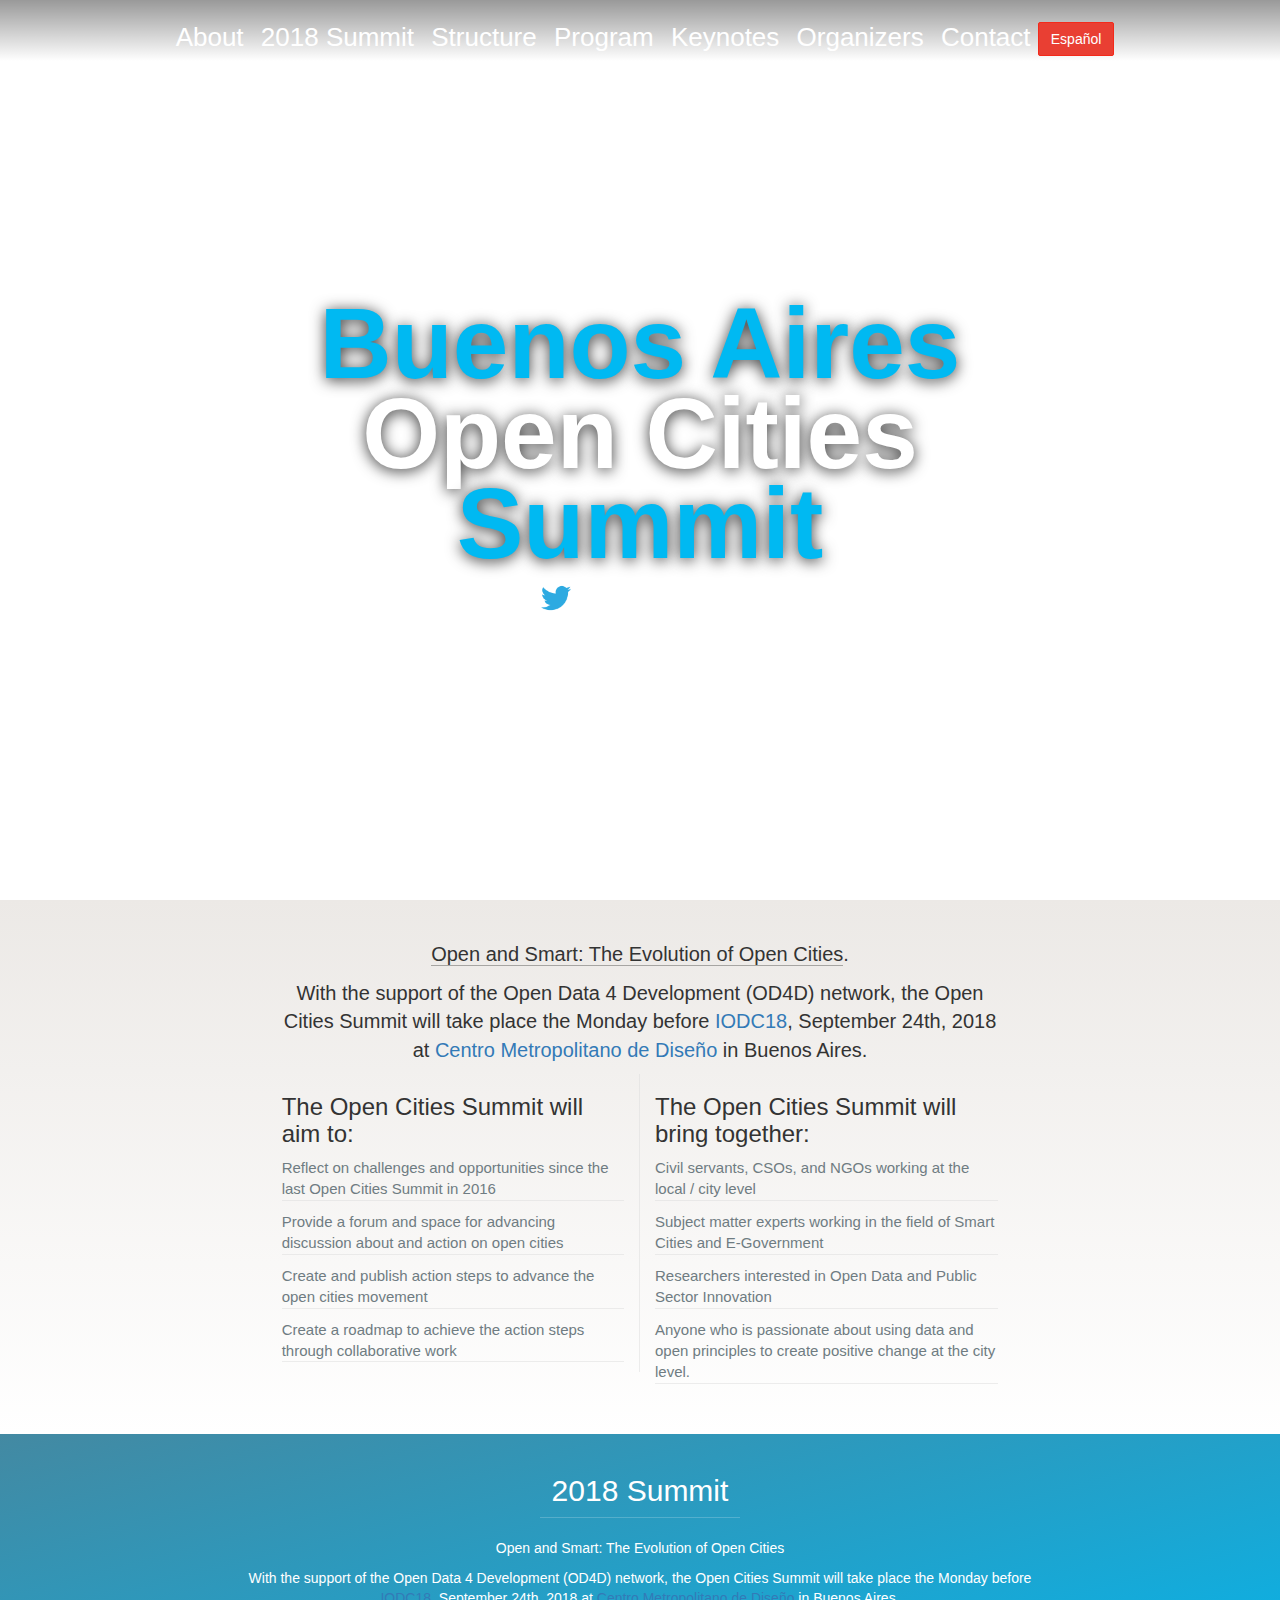
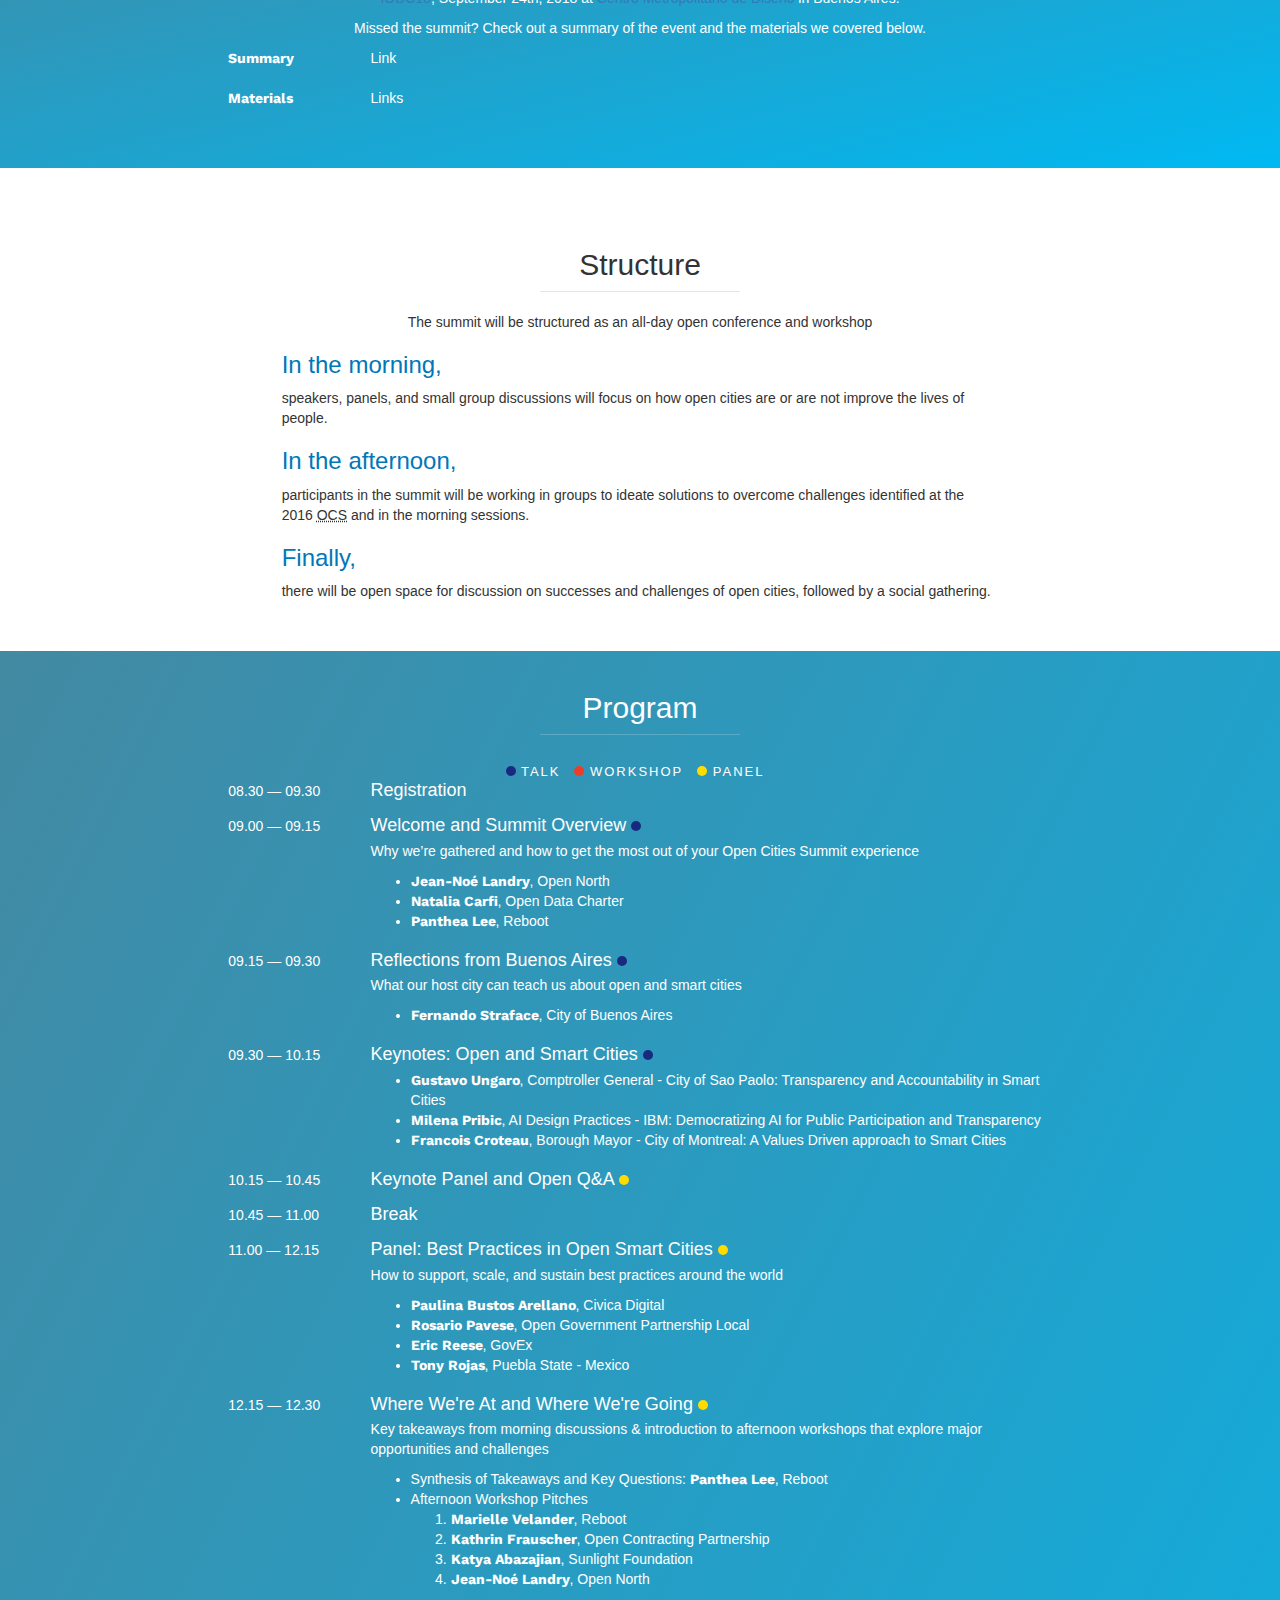
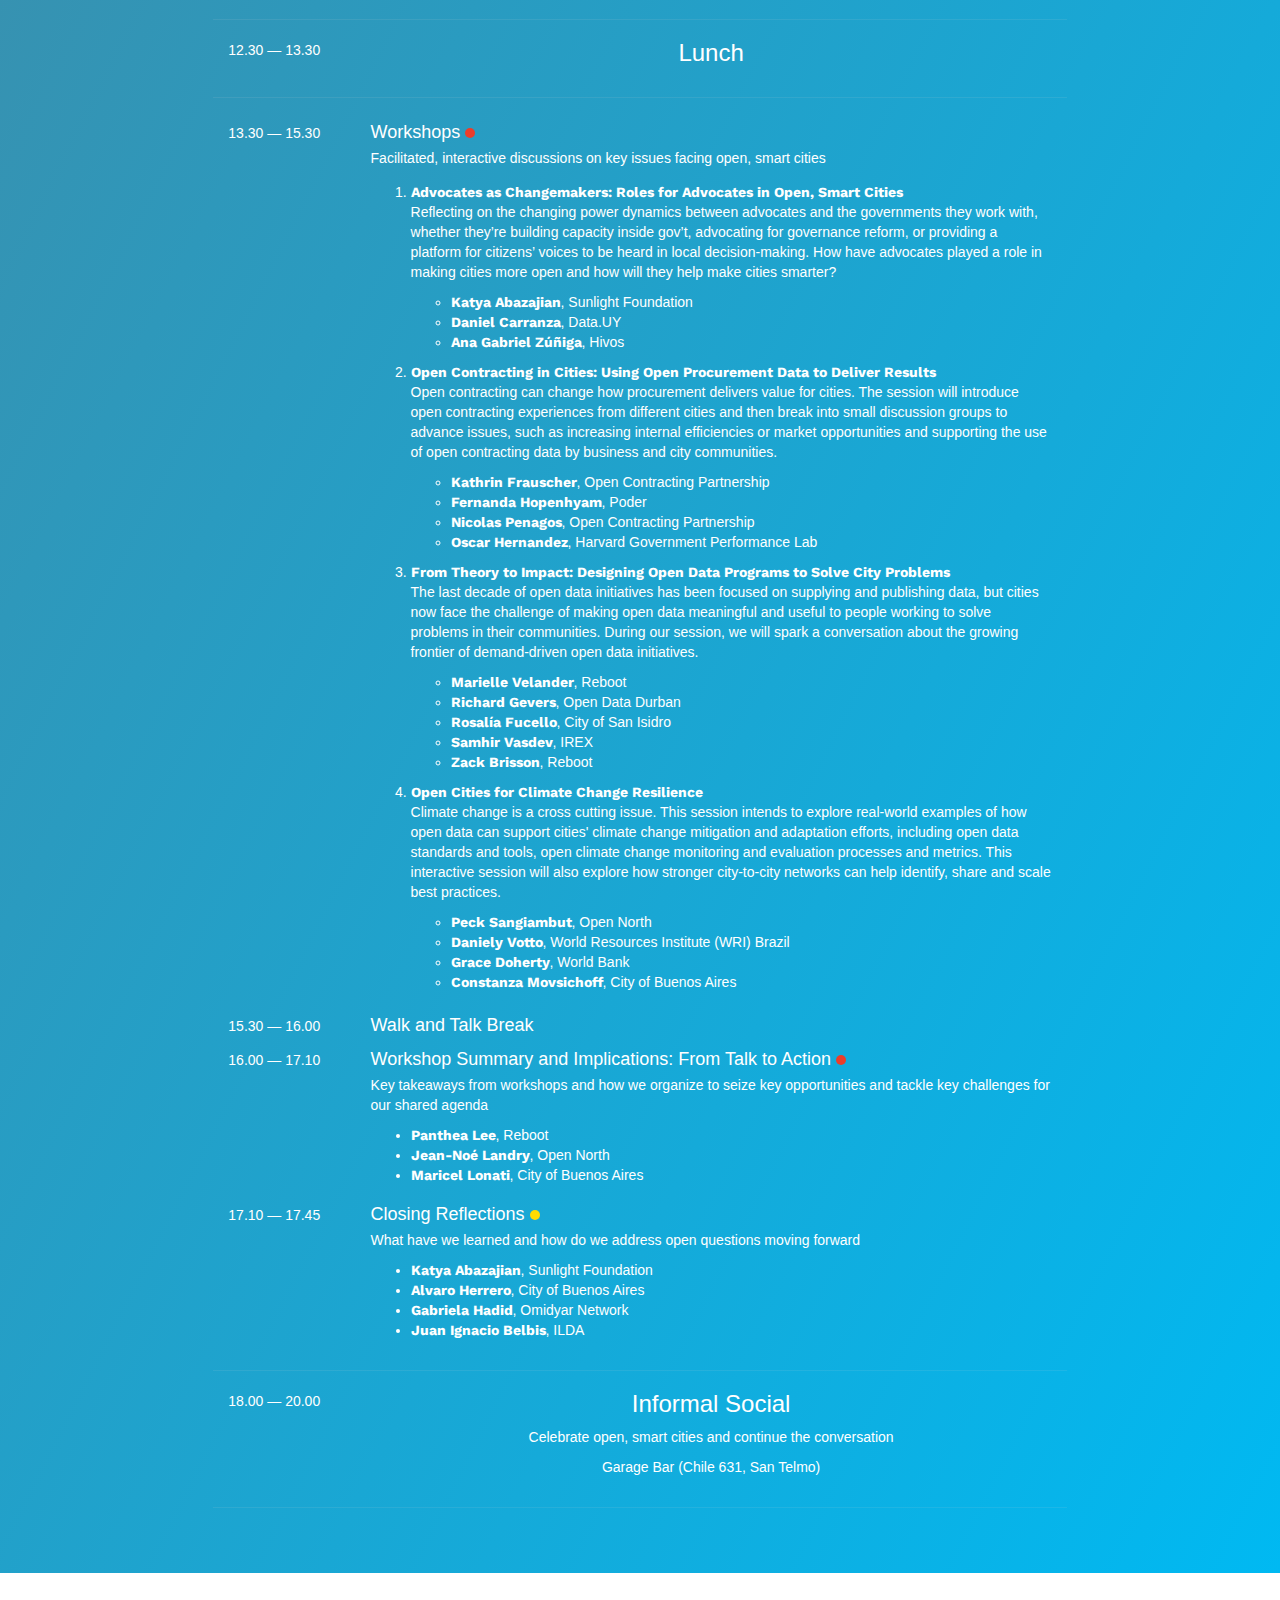
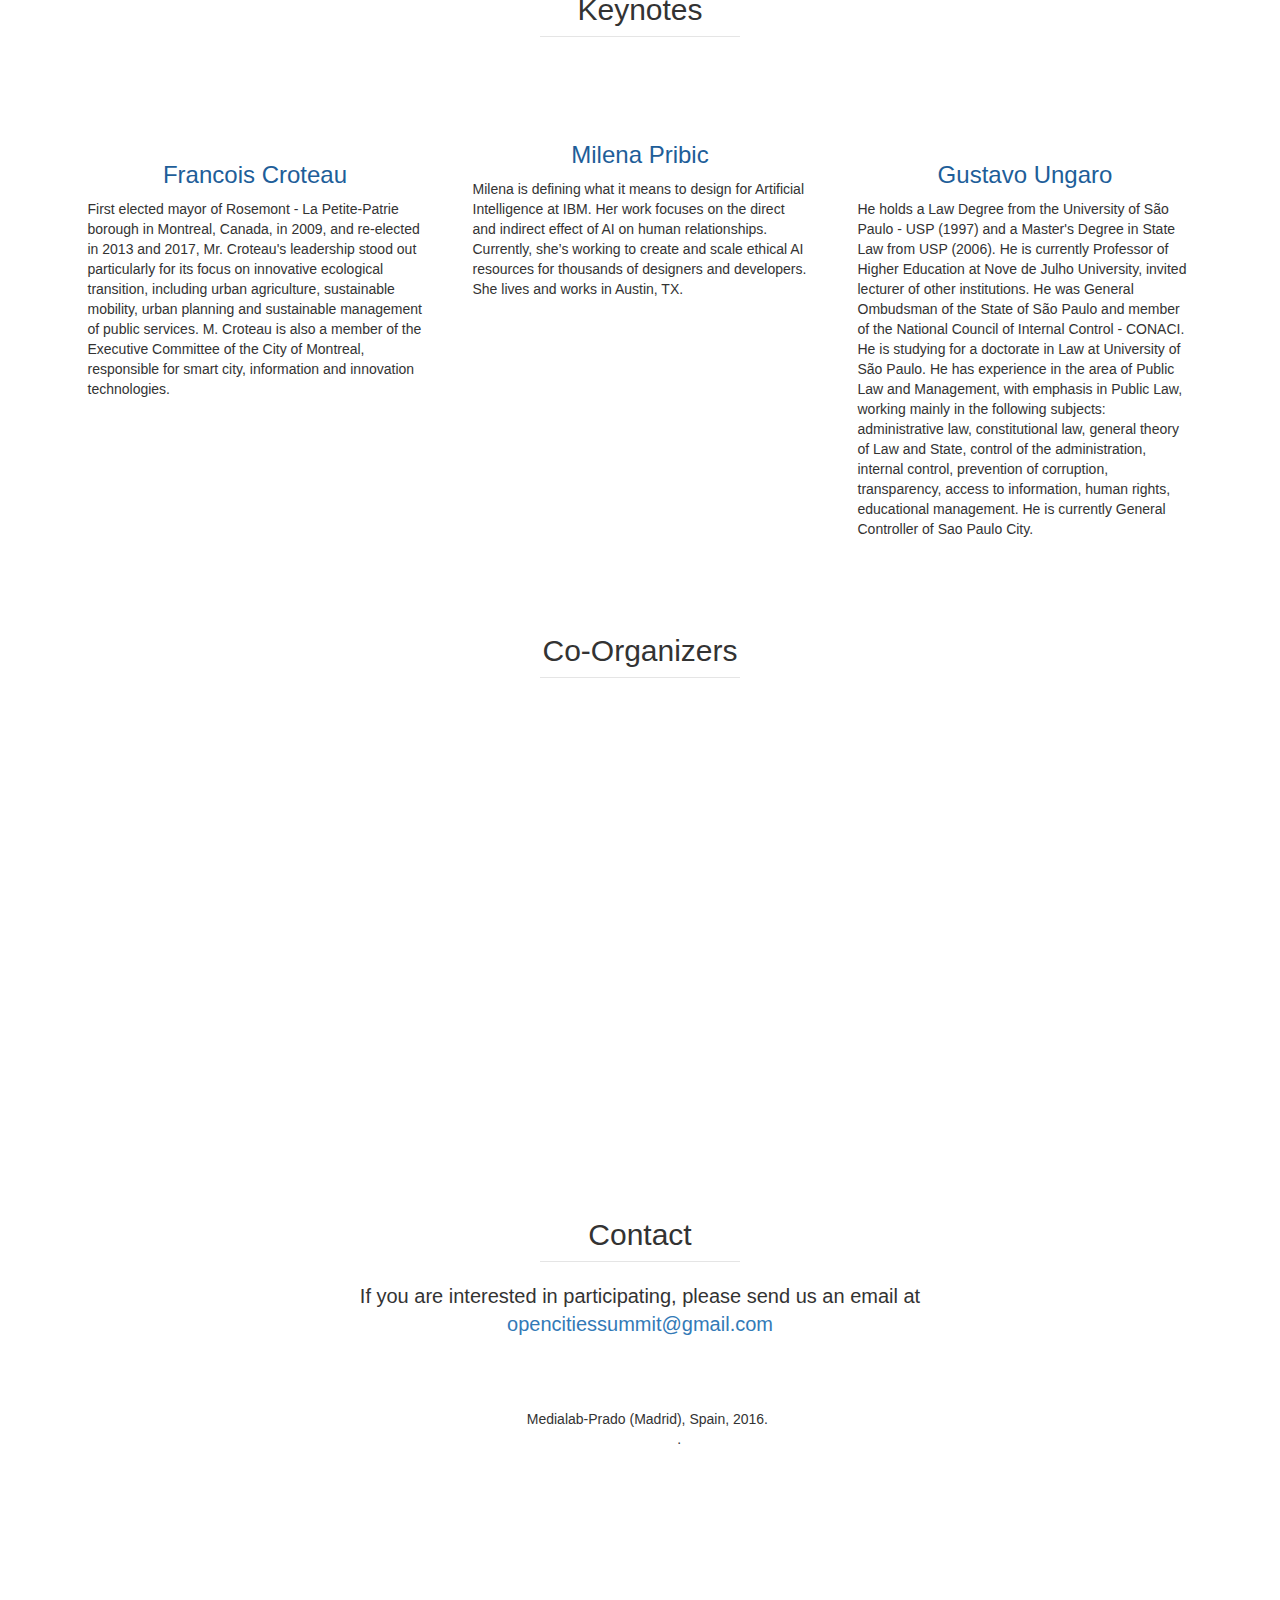
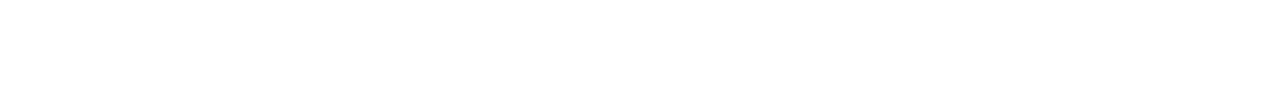
==== 2018.html @ 9b306133 "Updated Espanol button link" ====
<!DOCTYPE html>
<html lang="en">
    <head>
        <meta charset="utf-8">
        <meta http-equiv="X-UA-Compatible" content="IE=edge">
        <meta name="viewport" content="width=device-width, initial-scale=1">
        <meta name="robots" content="index,follow,noodp"/>
        <meta name="organization" content="Medialab-Prado"/>
        <link rel="canonical" href="http://opencitiessummit.org"/>
        <meta name="description" content="Buenos Aires Open Cities Summit 2018, official pre-event International Open Data Conference, September 24th, 2018.">
        <meta itemprop="name" content="Open Cities Summit 2018"/>
        <meta itemprop="description" content="Buenos Aires Open Cities Summit 2018, official pre-event International Open Data Conference, September 24th, 2018.">
        <meta name="twitter:card" content="summary_large_image">
        <meta name="twitter:site" content="@opencities2016">
        <meta name="twitter:title" content="Buenos Aires Open Cities Summit 2018"/>
        <meta name="twitter:description" content="Buenos Aires Open Cities Summit 2018, official pre-event International Open Data Conference, September 24th, 2018.">
        <meta name="twitter:creator" content="@opencities2016">
        <meta name="twitter:image" content="http://opencitiessummit.org/img/ocs-share-small.png">
        <meta property="og:title" content="Buenos Aires Open Cities Summit 2018"/>
        <meta property="og:type" content="website"/>
        <meta property="og:url" content="http://opencitiessummit.org/"/>
        <meta property="og:image" content="http://opencitiessummit.org/img/ocs-share-small.png"/>
        <meta property="og:description" content="Buenos Aires Open Cities Summit 2018, official pre-event International Open Data Conference, September 24th, 2018."/>
        <meta property="og:site_name" content="Buenos Aires Open Cities Summit 2018" />

        <link rel="icon" href="diafragma.ico" type="image/x-icon" />
        <title>Open Cities Summit 2018</title>

        <link href="http://fonts.googleapis.com/css?family=Work+Sans:400,500|Roboto+Condensed:700" rel="stylesheet" type="text/css">
        <link href="/css/style.min.css" rel="stylesheet">

        <!--<link href="css/vendor.css" rel="stylesheet">
        <link href="css/main.css" rel="stylesheet">-->

        <!-- HTML5 Shim and Respond.js IE8 support of HTML5 elements and media queries -->
        <!-- WARNING: Respond.js doesn't work if you view the page via file:// -->
        <!--[if lt IE 9]>
            <script src="https://oss.maxcdn.com/libs/html5shiv/3.7.0/html5shiv.js"></script>
            <script src="https://oss.maxcdn.com/libs/respond.js/1.4.2/respond.min.js"></script>
        <![endif]-->
    </head>

    <body>
        <nav class="header">
             <div class="shareContainer">
<!--                <a class="shareButton shareButton--email u-white" href="mailto:?subject=Request%20for%20Information%20Open%20Cities%20Summit&amp;body=http://opencitiessummit.org"><svg id="mail" xmlns="http://www.w3.org/2000/svg" viewBox="0 0 32 32" width="16" height="16" fill="currentcolor"><path d="M0 6 L16 16 L32 6 z M0 9 L0 26 L32 26 L32 9 L16 19 z"></path></svg></a>
                    <a class="shareButton u-white" target="_blank" href="https://twitter.com/opencities2018"</a>
-->           </div>
            <div class="headerLinks">
                <a class="headerLinks--link page-scroll" href="#about">About</a>
                <a class="headerLinks--link page-scroll" href="#2018">2018 Summit</a>
<!--	    	<div class="dropdown">
   			<button class="dropbtn">Past Summits</button>
   		 	<div class="dropdown-content">
   		   	<a href="http://opencitiessummit.org/2016">2016 Summit</a>
   		 	</div>
  	     	</div> 
-->	        <a class="headerLinks--link page-scroll" href="#structure">Structure</a>
		<a class="headerLinks--link page-scroll" href="#programme">Program</a>
		<a class="headerLinks--link page-scroll" href="#keynotes">Keynotes</a>
		<a class="headerLinks--link page-scroll" href="#org">Organizers</a> 
               <a class="headerLinks--link page-scroll" href="#contact">Contact</a>
            <a href="2018-es.html" class="btn btn-primary">Español</a>
          </div>
        </nav><!-- nav -->

        <div class="container-fluid">
            <section id="cover">
                <div class="row">
                    <div class="intro">
                        <div class="col-md-8 col-center">
                            <h1 class="introHeadline"><span class="u-blue">Buenos Aires </span>
				Open Cities <span class="u-blue">Summit</span></h1>
			    <h4 class="text-center">Thanks for attending! Follow us on <a href="https://twitter.com/opencities2018" target="_blank"><img src="img/twitter-2.png" alt="Twitter" height="40"></a> @opencities2018 and #OpenCitiesSummit for the latest updates!</h4>
			    </div>
                    </div>
                </div>
            </section><!-- cover -->

            <section id="about">
                <div class="row">
                    <div class="summary p-t-4 p-b-4">
                        <div class="col-md-7 col-center">
<!--                            <img class="img-responsive center-block
                            m-b-2 hidden-xs lazy"
                            data-src="img/logo-new.svg" alt="Banner Open
                            Cities Summit 2016, Madrid, October 5th."/>
                            <img class="img-responsive center-block m-b-2 visible-xs lazy" data-src="img/logo-new.svg" alt="Banner Open Cities Summit at Medialab-Prado, Madrid, Spain, October 5th, 2016."/>
			    
                            <noscript>
                                <img class="img-responsive
                                center-block m-b-2 hidden-xs"
                                src="img/logo-new.svg" alt="Banner Open
                                Cities Summit at Medialab-Prado, Madrid, Spain, October
                                5th, 2016"/>
                                <img class="img-responsive center-block m-b-2 visible-xs" src="img/logo-new.svg" alt="Banner Open
                                Cities Summit 2016, Madrid, October
                                5th, 2016"/>
                            </noscript>
-->
                            <p class="text text-center"><a href="/" class="link">Open and Smart: The Evolution of Open Cities</a>.</p>
                            <p class="text text-center">With the support of the Open Data 4 Development (OD4D) network, the Open Cities Summit will take place the Monday before <a href="https://www.opendatacon.org/" target="_blank">IODC18</a>, September 24th, 2018 at <a href="http://www.buenosaires.gob.ar/cmd" target="_blank">Centro Metropolitano de Dise&ntilde;o</a> in Buenos Aires. </p>
<!--			    <p class="introCite">"Advances in open data and civic tech, as well as smart city solutions, promise an even greater potential for governments to provide better services while promoting transparency and accountability.". <span>International Open Data Conference Roadmap 2015
-->  			    </span></p>                    

                            <div class="row columns">
                    		    <div class="col-xs-6 u-borderRight">
                                    <h3>The Open Cities Summit will aim to:</h3>
                    			    <ul class="summaryList">
                    				    <li class="summaryDesc
                    					       m-b-1">Reflect on challenges and opportunities since the last Open Cities Summit in 2016     
						    </li>
						    <li class="summaryDesc
                    					       m-b-1">Provide a forum and space for advancing discussion about and action on open cities   
						    </li>
						    <li class="summaryDesc m-b-1">Create and publish action steps to advance the open cities movement     
						    </li>
						    <li class="summaryDesc m-b-1">Create a roadmap to achieve the action steps through collaborative work
						    </li>
                    			    </ul>
                    		    </div>
                    		    <div class="col-xs-6">
                    			<h3>The Open Cities Summit will bring together:</h3>
                        			<ul class="summaryList">
                        				<li class="summaryDesc m-b-1">Civil servants, CSOs, and NGOs working at the local / city level</li>
                        				<li class="summaryDesc m-b-1">Subject matter experts working in the field of Smart Cities and E-Government</li>
							<li class="summaryDesc m-b-1">Researchers interested in Open Data and Public Sector Innovation</li>
							<li class="summaryDesc m-b-1">Anyone who is passionate about using data and open principles to create positive change at the city level.</li>
                    			    </ul>
                    		    </div>
                            </div>

                        </div>
                    </div>
                </div>
            </section><!-- about -->
 
          <section id="2018" class="m-b-4">
                <div class="row">
		<div class="schedule p-t-2 p-b-4">
                    <div class="col-md-8 col-center">
                        <h2 class="text-center">2018 Summit</h2>
                        <hr class="separator--inverse">
			    <p class="text-center">Open and Smart: The Evolution of Open Cities</p>
			    <p class="text-center">With the support of the Open Data 4 Development (OD4D) network, the Open Cities Summit will take place the Monday before <a href="https://www.opendatacon.org/" target="_blank">IODC18</a>, September 24th, 2018 at <a href="http://www.buenosaires.gob.ar/cmd" target="_blank">Centro Metropolitano de Dise&ntilde;o</a> in Buenos Aires. </p>
			    <p class="text-center">Missed the summit? Check out a summary of the event and the materials we covered below.</p>
	       <div class="row timeSlot">
		       <time class="text-left col-xs-12 col-md-2"><b>Summary</b></time>
                                <div class="text-left col-xs-12 col-md-10">
				 <p>Link</p>
			        </div>
               </div>
	      <div class="row timeSlot">
		       <time class="text-left col-xs-12 col-md-2"><b>Materials</b></time>
                                <div class="text-left col-xs-12 col-md-10">
				 <p>Links</p>
			        </div>
               </div>
<!--		<div class="row">
			<img id="FlyerENG" class="center-block" src="img/GCBA-IODC-Flyer-evento-03-digi-INGLES.jpg" alt="Lunch Options" style="width:100%;max-width:300px">
-->			<!-- The Modal -->
<!--			<div id="ModalENG" class="modal">
			  <span class="close">&times;</span>
			  <img class="modal-content" id="ModalTest">
			  <div id="caption"></div>
			</div>
-->
<!--			<script>
			// Get the modal
			var modal = document.getElementById('ModalENG');
			// Get the image and insert it inside the modal - use its "alt" text as a caption
			var img = document.getElementById('FlyerENG');
			var modalImg = document.getElementById("ModalTest");
			var captionText = document.getElementById("caption");
			img.onclick = function(){
			    modal.style.display = "block";
			    modalImg.src = this.src;
			    captionText.innerHTML = this.alt;
			}
			// Get the <span> element that closes the modal
			var span = document.getElementsByClassName("close")[0];
			// When the user clicks on <span> (x), close the modal
			span.onclick = function() { 
			    modal.style.display = "none";
			}
				
			// When the user clicks anywhere outside of the modal, close it
			window.onclick = function(event) {
   				 if (event.target == modal) {
       				 modal.style.display = "none";
    			}
			}
			</script>
		    </div>
-->		</div>
		</div>

	    </section><!-- 2018 -->	

            <section id="structure" class="m-b-4">
                <div class="row">
                    <div class="col-md-7 col-center m-t-4">
                        <h2 class="text-center">Structure</h2>
                        <hr class="separator">
                        <p class="text-center">The summit will be structured as an all-day open conference and workshop</p>
			<h3>In the morning,</h3>
			<p class="text-left">speakers, panels, and small group discussions will focus on how open cities are or are not improve the lives of people.</p>
			<h3>In the afternoon,</h3>
			<p class="text-left">participants in the summit will be working in groups to ideate solutions to overcome challenges identified at the 2016 <acronym title="Open Cities Summit">OCS</acronym> and in the morning sessions.</p>
			<h3>Finally,</h3><p class="text-left">there will be open space for discussion on successes and challenges of open cities, followed by a social gathering.</p>
                    </div>
		    
                </div>
	    </section><!-- structure -->
		  
            <section id="programme">
                <div class="row">
                    <div class="schedule p-t-2 p-b-4">
                        <div class="col-md-8 col-center">
                            <h2 class="text-center">Program</h2>
			    
                            <hr class="separator--inverse">
                            <div class="text-center m-b-2">
				<h4 class="scheduleLegend"><span class="circle talk"></span> Talk</h4>
				<h4 class="scheduleLegend"><span class="circle workshop"></span> Workshop</h4>
				<h4 class="scheduleLegend"><span class="circle roundTable"></span> Panel</h4>
                            <div class="row timeSlot">
                                <time class="text-left col-xs-12 col-md-2">08.30 — 09.30</time>
                                <div class="text-left col-xs-12 col-md-10">
                                    <h4 class="m-t-0">Registration</h4>
                                </div>
                            </div>
                            <div class="row timeSlot">
                                <time class="text-left col-xs-12 col-md-2">09.00 — 09.15</time>
                                <div class="text-left col-xs-12 col-md-10">
                                    <h4 class="m-t-0">Welcome and Summit Overview <span class="circle talk"></span></h4>
					 <p> Why we’re gathered and how to get the most out of your Open Cities Summit experience </p>
					<ul>
				    	    <li><b>Jean-Noé Landry</b>, Open North</li>
					    <li><b>Natalia Carfi</b>, Open Data Charter</li>
					    <li><b>Panthea Lee</b>, Reboot</li>
				    </ul>
			        </div>
                            </div>
			    <div class="row timeSlot">
                                <time class="text-left col-xs-12 col-md-2">09.15 — 09.30</time>
                                <div class="text-left col-xs-12 col-md-10">
                                    <h4 class="m-t-0">Reflections from Buenos Aires <span class="circle talk"></span></h4>
					 <p> What our host city can teach us about open and smart cities </p>
					<ul>
				    	    <li><b>Fernando Straface</b>, City of Buenos Aires</li>
				    </ul>
                                </div>
			    </div>
			   <div class="row timeSlot">
                                <time class="text-left col-xs-12 col-md-2">09.30 — 10.15</time>
                                <div class="text-left col-xs-12 col-md-10">
                                    <h4 class="m-t-0">Keynotes: Open and Smart Cities <span class="circle talk"></span></h4>
				    <ul>
					    <li><b>Gustavo Ungaro</b>, Comptroller General - City of Sao Paolo: Transparency and Accountability in Smart Cities</li>
					    <li><b>Milena Pribic</b>, AI Design Practices - IBM: Democratizing AI for Public Participation and Transparency</li>
					    <li><b>Francois Croteau</b>, Borough Mayor - City of Montreal: A Values Driven approach to Smart Cities</li>
				    </ul>
                                </div>
			   </div>
			   <div class="row timeSlot">
                                <time class="text-left col-xs-12 col-md-2">10.15 — 10.45</time>
                                <div class="text-left col-xs-12 col-md-10">
                                    <h4 class="m-t-0">Keynote Panel and Open Q&A <span class="circle roundTable"></span></h4>
                                </div>
			    </div>
			    <div class="row timeSlot">
                                <time class="text-left col-xs-12 col-md-2">10.45 — 11.00</time>
                                <div class="text-left col-xs-12 col-md-10">
                                    <h4 class="m-t-0">Break </h4>
                                </div>
			    </div>
                            <div class="row timeSlot">
                                <time class="text-left col-xs-12 col-md-2">11.00 — 12.15</time>
                                <div class="text-left col-xs-12 col-md-10">
                                    <h4 class="m-t-0">Panel: Best Practices in Open Smart Cities <span class="circle roundTable"></span></h4>
					 <p> How to support, scale, and sustain best practices around the world </p>
					<ul>
					  <li><b>Paulina Bustos Arellano</b>, Civica Digital </li>
					  <li><b>Rosario Pavese</b>, Open Government Partnership Local</li>
					  <li><b>Eric Reese</b>, GovEx</li>
					  <li><b>Tony Rojas</b>, Puebla State - Mexico</li>
				    </ul>
                                </div>
                          </div>
                          <div class="row timeSlot">
                                <time class="text-left col-xs-12 col-md-2">12.15 — 12.30</time>
                                <div class="text-left col-xs-12 col-md-10">
                                    <h4 class="m-t-0">Where We're At and Where We're Going <span class="circle roundTable"></span></h4>
					 <p> Key takeaways from morning discussions & introduction to afternoon workshops that explore major opportunities and challenges </p>
					<ul>
					<li>Synthesis of Takeaways and Key Questions: <b>Panthea Lee</b>, Reboot</li>
				    	<li>Afternoon Workshop Pitches</li>
				    <ol>
					    <li><b>Marielle Velander</b>, Reboot</li>
					    <li><b>Kathrin Frauscher</b>, Open Contracting Partnership</li>
					    <li><b>Katya Abazajian</b>, Sunlight Foundation</li>
					    <li><b>Jean-Noé Landry</b>, Open North</li>
				    </ol>
				    </ul>
                                </div>
                            </div>
			    <div class="row timeSlot break">
                                <time class="text-left col-xs-12 col-md-2">12.30 — 13.30</time>
                                <div class="text-center col-xs-12 col-md-10">
                                    <h3 class="m-t-0">Lunch </h3>
                                </div>
                            </div>
                            <div class="row timeSlot">
                                <time class="text-left col-xs-12 col-md-2">13.30 — 15.30</time>
                                <div class="text-left col-xs-12 col-md-10">
                                    <h4 class="m-t-0">Workshops <span class="circle workshop"></span></h4>
					<p>Facilitated, interactive discussions on key issues facing open, smart cities</p> 
				    <ol>
					    <li><b>Advocates as Changemakers: Roles for Advocates in Open, Smart Cities</b></li>
					    <p>Reflecting on the changing power dynamics between advocates and the governments they work with, whether they’re building capacity inside gov’t, advocating for governance reform, or providing a platform for citizens’ voices to be heard in local decision-making. How have advocates played a role in making cities more open and how will they help make cities smarter?</p>
				    <ul>
					    <li><b>Katya Abazajian</b>, Sunlight Foundation</li>
					    <li><b>Daniel Carranza</b>, Data.UY</li>
					    <li><b>Ana Gabriel Zúñiga</b>, Hivos</li>
				    </ul>
					    <li><b>Open Contracting in Cities: Using Open Procurement Data to Deliver Results</b></li>
					    <p>Open contracting can change how procurement delivers value for cities. The session will introduce open contracting experiences from different cities and then break into small discussion groups to advance issues, such as increasing internal efficiencies or market opportunities and supporting the use of open contracting data by business and city communities.</p>
				    <ul>
					    <li><b>Kathrin Frauscher</b>, Open Contracting Partnership</li>
					    <li><b>Fernanda Hopenhyam</b>, Poder</li>
					    <li><b>Nicolas Penagos</b>, Open Contracting Partnership</li>
					    <li><b>Oscar Hernandez</b>, Harvard Government Performance Lab</li>
				    </ul>
					    <li><b>From Theory to Impact: Designing Open Data Programs to Solve City Problems</b></li>
					    <p>The last decade of open data initiatives has been focused on supplying and publishing data, but cities now face the challenge of making open data meaningful and useful to people working to solve problems in their communities. During our session, we will spark a conversation about the growing frontier of demand-driven open data initiatives.</p>
				    <ul>
					    <li><b>Marielle Velander</b>, Reboot</li>
					    <li><b>Richard Gevers</b>, Open Data Durban</li>
					    <li><b>Rosalía Fucello</b>, City of San Isidro</li>
					    <li><b>Samhir Vasdev</b>, IREX</li>
					    <li><b>Zack Brisson</b>, Reboot</li>
				    </ul>
					    <li><b>Open Cities for Climate Change Resilience</b></li>
					    <p>Climate change is a cross cutting issue. This session intends to explore real-world examples of how open data can support cities' climate change mitigation and adaptation efforts, including open data standards and tools, open climate change monitoring and evaluation processes and metrics. This interactive session will also explore how stronger city-to-city networks can help identify, share and scale best practices.</p>
				    <ul>
					    <li><b>Peck Sangiambut</b>, Open North</li>
					    <li><b>Daniely Votto</b>, World Resources Institute (WRI) Brazil </li>
					    <li><b>Grace Doherty</b>, World Bank</li>
					    <li><b>Constanza Movsichoff</b>, City of Buenos Aires</li>
				    </ul>
				</ol>
                                </div>
			    </div>
			   <div class="row timeSlot">
                                <time class="text-left col-xs-12 col-md-2">15.30 — 16.00</time>
                                <div class="text-left col-xs-12 col-md-10">
                                    <h4 class="m-t-0">Walk and Talk Break </h4>
                                </div>
			    </div>
			 <div class="row timeSlot">
                                <time class="text-left col-xs-12 col-md-2">16.00 — 17.10</time>
                                <div class="text-left col-xs-12 col-md-10">
                                    <h4 class="m-t-0">Workshop Summary and Implications: From Talk to Action <span class="circle workshop"></span></h4>
					<p>Key takeaways from workshops and how we organize to seize key opportunities and tackle key challenges for our shared agenda</p>
				    <ul>
					     <li><b>Panthea Lee</b>, Reboot</li>
					     <li><b>Jean-Noé Landry</b>, Open North</li>
					     <li><b>Maricel Lonati</b>, City of Buenos Aires</li>
				    </ul>
                                </div>
			    </div>
			<div class="row timeSlot">
                                <time class="text-left col-xs-12 col-md-2">17.10 — 17.45</time>
                                <div class="text-left col-xs-12 col-md-10">
                                    <h4 class="m-t-0">Closing Reflections <span class="circle roundTable"></span></h4>
					<p>What have we learned and how do we address open questions moving forward</p>
				    <ul>
					     <li><b>Katya Abazajian</b>, Sunlight Foundation</li>
					     <li><b>Alvaro Herrero</b>, City of Buenos Aires</li>
					     <li><b>Gabriela Hadid</b>, Omidyar Network</li>
					     <li><b>Juan Ignacio Belbis</b>, ILDA</li>
				    </ul>
                                </div>
			    </div>
			 <div class="row timeSlot break">
                                <time class="text-left col-xs-12 col-md-2">18.00 — 20.00</time>
                                <div class="text-center col-xs-12 col-md-10">
                                    <h3 class="m-t-0">Informal Social </h3>
					<p>Celebrate open, smart cities and continue the conversation </p>
					<p>Garage Bar (Chile 631, San Telmo)</p>
                                </div>
                         </div>
                      </div>
                 </div>
            </div> 
        </div>
    </div>
</section><!-- programme -->
	    
        <section id="keynotes" class="p-b-2">
                <div class="row">
                    <div class="col-md-6 col-center text-center">
                        <h2>Keynotes</h2>
                        <hr class="separator">
                    </div>
                </div>
                <div class="flex-speakers">
                  <div class="speaker one">
                        <img class="img-responsive img-circle speakerImg lazy" data-src="img/speakers/Croteau_Photo officielle_2.jpg" alt="Francois Croteau">
                        <noscript>
                            <img class="img-responsive img-circle speakerImg" src="img/speakers/Croteau_Photo officielle_2.jpg" alt="Francois Croteau">
                        </noscript>
                        <h3 class="speakerName">Francois Croteau</h3>
                        <p>First elected mayor of Rosemont - La Petite-Patrie borough in Montreal, Canada, in 2009, and re-elected in 2013 and 2017, Mr. Croteau's leadership stood out particularly for its focus on innovative ecological transition, including urban agriculture, sustainable mobility, urban planning and sustainable management of public services. M. Croteau is also a member of the Executive Committee of the City of Montreal, responsible for smart city, information and innovation technologies.</p>
                    </div>
			<div class="speaker two">
                        <img class="img-responsive img-circle speakerImg lazy" data-src="img/speakers/Milena-3.png" alt="Milena Pribic">
                        <noscript>
                            <img class="img-responsive img-circle speakerImg" src="img/speakers/Milena-3.png" alt="Milena Pribic">
                        </noscript>
                        <h3 class="speakerName">Milena Pribic</a></h3>
                        <p>Milena is defining what it means to design for Artificial Intelligence at IBM. Her work focuses on the direct and indirect effect of AI on human relationships. Currently, she’s working to create and scale ethical AI resources for thousands of designers and developers. She lives and works in Austin, TX.</p>
                    </div>
                    <div class="speaker three">
                        <img class="img-responsive img-circle speakerImg lazy" data-src="img/speakers/Ungaro_3.jpg" alt="Gustavo Ungaro">
                        <noscript>
                            <img class="img-responsive img-circle speakerImg" src="img/speakers/Ungaro_3.jpg" alt="Gustavo Ungaro">
                        </noscript>
                        <h3 class="speakerName">Gustavo Ungaro</a></h3>
                        <p>He holds a Law Degree from the University of São Paulo - USP (1997) and a Master's Degree in State Law from USP (2006). He is currently Professor of Higher Education at Nove de Julho University, invited lecturer of other institutions. He was General Ombudsman of the State of São Paulo and member of the National Council of Internal Control - CONACI. He is studying for a doctorate in Law at University of São Paulo. He has experience in the area of Public Law and Management, with emphasis in Public Law, working mainly in the following subjects: administrative law, constitutional law, general theory of Law and State, control of the administration, internal control, prevention of corruption, transparency, access to information, human rights, educational management. He is currently General Controller of  Sao Paulo City.</p>
                    </div>
                </div>       

       <section id="org">
                <div class="row m-t-2 m-b-2">
           
		    <div class="sponsors">
			<div class="col-md-6 col-center text-center">
			    <h2>Co-Organizers</h2>
			    <hr class="separator">
			    <div class="sponsorList">
				<div class="row">
				    <div class="col-md-6">
					<div class="sponsor">
					    <a href="http://od4d.net/" target="_blank"><img class="img-responsive u-fullWidth lazy" data-src="img/sponsors/od4d.png" alt="Open Data for Development" height="60 /> </a>
					    <noscript> 
						<img class="img-responsive u-fullWidth" src="img/sponsors/od4d.png" alt="Open Data for Development" /> 
					    </noscript>
					</div>
				    </div>
				    <div class="col-md-6">
					<div class="sponsor">
					    <a href="https://www.opennorth.ca/" target="_blank"><img class="sponsorLogo img-responsive opennorth lazy" data-src="img/sponsors/color_logo_horizontal.jpg" alt="Open North" height="60" /> </a>
					    <noscript>
						<img class="sponsorLogo img-responsive" src="img/sponsors/color_logo_horizontal.jpg" alt="Open North" />
					    </noscript>
					</div>
				    </div>
				</div>
				<div class="row">
				    <div class="col-md-6">
					<div class="sponsor">
					    <a href="https://sunlightfoundation.com/" target="_blank"><img class="sponsorLogo img-responsive opennorth lazy" data-src="img/sponsors/sunlight.png" alt="Sunlight Foundation" height="60" /> </a>
					    <noscript>
						<img class="sponsorLogo img-responsive" src="img/sponsors/sunlight.png" alt="Sunlight Foundation" />
					    </noscript>
					</div>
				    </div>
				    <div class="col-md-6">
					<div class="sponsor">
					    <a href="https://govex.jhu.edu/" target="_blank"><img class="sponsorLogo img-responsive opennorth lazy" data-src="img/sponsors/GovEx_2.jpg" alt="GovEx" height="60" /> </a>
					    <noscript>
						<img class="sponsorLogo img-responsive" src="img/sponsors/GovEx_2.jpg" alt="GovEx" />
					    </noscript>
					</div>
				    </div>
				</div>
				<div class="row">
				    <div class="col-md-6">
					<div class="sponsor">
					    <a href="https://reboot.org/" target="_blank"><img class="sponsorLogo img-responsive opennorth lazy" data-src="img/reboot-logo.png" alt="Reboot" height="60" /> </a>
					    <noscript>
						<img class="sponsorLogo img-responsive" src="img/reboot-logo.png" alt="Reboot" />
					    </noscript>
					</div>
				    </div>
				    <div class="col-md-6">
					<div class="sponsor">
					    <a href="http://www.buenosaires.gob.ar/" target="_blank"><img class="sponsorLogo img-responsive opennorth lazy" data-src="img/logos_GCBA-02.png" alt="GCBA" height="100" /> </a>
					    <noscript>
						<img class="sponsorLogo img-responsive" src="img/logos_GCBA-02.png" alt="GCBA" />
					    </noscript>
					</div>
				    </div>												   
				</div>
<!--			  	<div class="row">
			   	<h3>Collaborators</h3>
			   	 <hr class="separator">
				</div>
-->				<div class="row">
				    <div class="col-md-6">
					<div class="sponsor">
					    <a href="https://opendatacharter.net/" target="_blank"><img class="sponsorLogo img-responsive opennorth lazy" data-src="img/sponsors/odc_shortlogo-blue+gray.png" alt="Open Data Charter" height="40" /> </a>
					    <noscript>
						<img class="sponsorLogo img-responsive" src="img/sponsors/odc_shortlogo-blue+gray.png" alt="Open Data Charter" />
					    </noscript>
					</div>
				    </div>
				    <div class="col-md-6">
					<div class="sponsor">
					    <a href="https://www.opengovpartnership.org/" target="_blank"><img class="sponsorLogo img-responsive opennorth lazy" data-src="img/sponsors/OGP_Logo_CMYK.jpg" alt="Open Government Partnership" height="100"/> </a>
					    <noscript>
						<img class="sponsorLogo img-responsive" src="img/sponsors/OGP_Logo_CMYK.jpg" alt="Open Government Partnership" />
					    </noscript>
					</div>
				    </div>
				</div>
				<div class="row">
				    <div class="col-md-6">
					<div class="sponsor">
					    <a href="https://civica.digital/" target="_blank"><img class="sponsorLogo img-responsive opennorth lazy" data-src="img/sponsors/Civica_Digital.png" alt="Civica Digital" height="60" /> </a>
					    <noscript>
						<img class="sponsorLogo img-responsive" src="img/sponsors/Civica_Digital.png" alt="Civica Digital" />
					    </noscript>
					</div>
				    </div>
				    <div class="col-md-6">
					<div class="sponsor">
					    <a href="https://www.opendatacon.org" target="_blank"><img class="sponsorLogo img-responsive opennorth lazy" data-src="img/sponsors/IODC18-blue.png" alt="IODC 18" height="60" /> </a>
					    <noscript>
						<img class="sponsorLogo img-responsive" src="img/sponsors/IODC18-blue.png" alt="IODC 18" />
					    </noscript>
					</div>
				    </div>													  
				</div>
				<div class="row">
				    <div class="col-md-6">
					<div class="sponsor">
					    <a href="http://www.wri.org/" target="_blank"><img class="sponsorLogo img-responsive opennorth lazy" data-src="img/sponsors/WRI-logo.jpeg" alt="WRI" height="60" /> </a>
					    <noscript>
						<img class="sponsorLogo img-responsive" src="img/sponsors/WRI-logo.jpeg" alt="WRI" />
					    </noscript>
					</div>
				    </div>
				    <div class="col-md-6">
					<div class="sponsor">
					    <a href="https://www.gfdrr.org/en/" target="_blank"><img class="sponsorLogo img-responsive opennorth lazy" data-src="img/sponsors/world_bank.png" alt="World Bank" height="60" /> </a>
					    <noscript>
						<img class="sponsorLogo img-responsive" src="img/sponsors/world_bank.png" alt="World Bank" />
					    </noscript>
					</div>
				    </div>													  
				</div>
				<div class="row">
				   <div class="col-md-6 col-center">
					<div class="sponsor">
					    <a href="https://www.open-contracting.org/" target="_blank"><img class="sponsorLogo img-responsive opennorth lazy" data-src="img/sponsors/open-contracting.png" alt="Open Contracting Partnership" height="60" /> </a>
					    <noscript>
						<img class="sponsorLogo img-responsive" src="img/sponsors/open-contracting.png" alt="Open Contracting Partnership" />
					    </noscript>
					</div>
				    </div>
				</div><!-- fin row -->
            		    </div>
			</div>
		    </div>
		</div>
	    </section><!-- org -->
            <section id="contact">
                <div class="row">
		    
		
		    
                    <div class="contact p-t-2">
                        <div class="col-md-6 col-center text-center">
                            <h2>Contact</h2>
                            <hr class="separator">
                           <p class="text text-center">If you are interested in participating, please send us an email at <a href="mailto:opencitiessummit@gmail.com">opencitiessummit@gmail.com</a></p>
                            <footer class="footer p-b-3">
                                <p class="m-0"><i class="fa
                                fa-creative-commons"></i>
                                Medialab-Prado (Madrid), Spain, 2016.</p>
                                <p class="m-0"><a class="link--inverse"
                                href="https://github.com/medialab-prado/opencitiessummit">Source code</a>.</p>
                            </footer>
                        </div>
                    </div>
                </div>
            </section><!-- contact -->
        </div>
        <script src="/js/bundle.js"></script>
	<script src="/js/vivero.js"></script>
        <script>
            (function(i,s,o,g,r,a,m){i['GoogleAnalyticsObject']=r;i[r]=i[r]||function(){
            (i[r].q=i[r].q||[]).push(arguments)},i[r].l=1*.jsew Date();a=s.createElement(o),
            m=s.getElementsByTagName(o)[0];a.async=1;a.src=g;m.parentNode.insertBefore(a,m)
            })(window,document,'script','//www.google-analytics.com/analytics.js','ga');
            ga('create', 'UA-80178485-1', 'auto');
            ga('send', 'pageview');
        </script>
    </body>
</html>
---- css/style.min.css ----
/*** uncss> filename: http://fonts.googleapis.com/css?family=Work+Sans:400,500|Roboto+Condensed:700 ***/

@font-face {
  font-family: 'Roboto Condensed';
  font-style: normal;
  font-weight: 700;
  src: local('Roboto Condensed Bold'), local('RobotoCondensed-Bold'), url(http://fonts.gstatic.com/s/robotocondensed/v13/b9QBgL0iMZfDSpmcXcE8nDokq8qT6AIiNJ07Vf_NrVA.ttf) format('truetype');
}

@font-face {
  font-family: 'Work Sans';
  font-style: normal;
  font-weight: 400;
  src: local('Work Sans'), local('WorkSans-Regular'), url(http://fonts.gstatic.com/s/worksans/v2/ElUAY9q6T0Ayx4zWzW63VKCWcynf_cDxXwCLxiixG1c.ttf) format('truetype');
}

@font-face {
  font-family: 'Work Sans';
  font-style: normal;
  font-weight: 500;
  src: local('Work Sans Medium'), local('WorkSans-Medium'), url(http://fonts.gstatic.com/s/worksans/v2/Nbre-U_bp6Xktt8cpgwaJInF5uFdDttMLvmWuJdhhgs.ttf) format('truetype');
}

/*** uncss> filename: http://localhost:8080/css/vendor.css ***/

/*!
 * Bootstrap v3.3.6 (http://getbootstrap.com)
 * Copyright 2011-2015 Twitter, Inc.
 * Licensed under MIT (https://github.com/twbs/bootstrap/blob/master/LICENSE)
 */

/*! normalize.css v3.0.3 | MIT License | github.com/necolas/normalize.css */

html {
  font-family: sans-serif;
  -webkit-text-size-adjust: 100%;
  -ms-text-size-adjust: 100%;
}

body {
  margin: 0;
}

footer,
header,
nav,
section {
  display: block;
}

a {
  background-color: transparent;
}

a:active,
a:hover {
  outline: 0;
}

b {
  font-weight: 700;
}

h1 {
  margin: .67em 0;
  font-size: 2em;
}

img {
  border: 0;
}

svg:not(:root) {
  overflow: hidden;
}

hr {
  height: 0;
  -webkit-box-sizing: content-box;
  -moz-box-sizing: content-box;
  box-sizing: content-box;
}

button::-moz-focus-inner,
input::-moz-focus-inner {
  padding: 0;
  border: 0;
}

/*! Source: https://github.com/h5bp/html5-boilerplate/blob/master/src/css/main.css */

@media print {
  *,
  :after,
  :before {
    color: #000!important;
    text-shadow: none!important;
    background: 0 0!important;
    -webkit-box-shadow: none!important;
    box-shadow: none!important;
  }

  a,
  a:visited {
    text-decoration: underline;
  }

  a[href]:after {
    content: " (" attr(href) ")";
  }

  a[href^="#"]:after {
    content: "";
  }

  img {
    page-break-inside: avoid;
  }

  img {
    max-width: 100%!important;
  }

  h2,
  h3,
  p {
    orphans: 3;
    widows: 3;
  }

  h2,
  h3 {
    page-break-after: avoid;
  }
}

@font-face {
  font-family: 'Glyphicons Halflings';
  src: url(../fonts/glyphicons-halflings-regular.eot);
  src: url(../fonts/glyphicons-halflings-regular.eot?#iefix) format('embedded-opentype'),url(../fonts/glyphicons-halflings-regular.woff2) format('woff2'),url(../fonts/glyphicons-halflings-regular.woff) format('woff'),url(../fonts/glyphicons-halflings-regular.ttf) format('truetype'),url(../fonts/glyphicons-halflings-regular.svg#glyphicons_halflingsregular) format('svg');
}

* {
  -webkit-box-sizing: border-box;
  -moz-box-sizing: border-box;
  box-sizing: border-box;
}

:after,
:before {
  -webkit-box-sizing: border-box;
  -moz-box-sizing: border-box;
  box-sizing: border-box;
}

html {
  font-size: 10px;
  -webkit-tap-highlight-color: rgba(0,0,0,0);
}

body {
  font-family: "Helvetica Neue",Helvetica,Arial,sans-serif;
  font-size: 14px;
  line-height: 1.42857143;
  color: #333;
  background-color: #fff;
}

a {
  color: #337ab7;
  text-decoration: none;
}

a:focus,
a:hover {
  color: #23527c;
  text-decoration: underline;
}

a:focus {
  outline: thin dotted;
  outline: 5px auto -webkit-focus-ring-color;
  outline-offset: -2px;
}

img {
  vertical-align: middle;
}

.img-responsive {
  display: block;
  max-width: 100%;
  height: auto;
}

.img-circle {
  border-radius: 50%;
}

hr {
  margin-top: 20px;
  margin-bottom: 20px;
  border: 0;
  border-top: 1px solid #eee;
}

h1,
h2,
h3,
h4 {
  font-family: inherit;
  font-weight: 500;
  line-height: 1.1;
  color: inherit;
}

h1,
h2,
h3 {
  margin-top: 20px;
  margin-bottom: 10px;
}

h4 {
  margin-top: 10px;
  margin-bottom: 10px;
}

h1 {
  font-size: 36px;
}

h2 {
  font-size: 30px;
}

h3 {
  font-size: 24px;
}

h4 {
  font-size: 18px;
}

p {
  margin: 0 0 10px;
}

.text-left {
  text-align: left;
}

.text-center {
  text-align: center;
}

ul {
  margin-top: 0;
  margin-bottom: 10px;
}

.container-fluid {
  padding-right: 15px;
  padding-left: 15px;
  margin-right: auto;
  margin-left: auto;
}

.row {
  margin-right: -15px;
  margin-left: -15px;
}

.col-md-10,
.col-md-2,
.col-md-4,
.col-md-5,
.col-md-6,
.col-md-7,
.col-md-8,
.col-sm-6,
.col-xs-12,
.col-xs-6 {
  position: relative;
  min-height: 1px;
  padding-right: 15px;
  padding-left: 15px;
}

.col-xs-12,
.col-xs-6 {
  float: left;
}

.col-xs-12 {
  width: 100%;
}

.col-xs-6 {
  width: 50%;
}

@media (min-width:768px) {
  .col-sm-6 {
    float: left;
  }

  .col-sm-6 {
    width: 50%;
  }
}

@media (min-width:992px) {
  .col-md-10,
  .col-md-2,
  .col-md-4,
  .col-md-5,
  .col-md-6,
  .col-md-7,
  .col-md-8 {
    float: left;
  }

  .col-md-10 {
    width: 83.33333333%;
  }

  .col-md-8 {
    width: 66.66666667%;
  }

  .col-md-7 {
    width: 58.33333333%;
  }

  .col-md-6 {
    width: 50%;
  }

  .col-md-5 {
    width: 41.66666667%;
  }

  .col-md-4 {
    width: 33.33333333%;
  }

  .col-md-2 {
    width: 16.66666667%;
  }
}

.form-control::-moz-placeholder {
  color: #999;
  opacity: 1;
}

.form-control:-ms-input-placeholder {
  color: #999;
}

.form-control::-ms-expand {
  background-color: transparent;
  border: 0;
}

.btn {
  display: inline-block;
  padding: 6px 12px;
  margin-bottom: 0;
  font-size: 14px;
  font-weight: 400;
  line-height: 1.42857143;
  text-align: center;
  white-space: nowrap;
  vertical-align: middle;
  -ms-touch-action: manipulation;
  touch-action: manipulation;
  cursor: pointer;
  -webkit-user-select: none;
  -moz-user-select: none;
  -ms-user-select: none;
  user-select: none;
  background-image: none;
  border: 1px solid transparent;
  border-radius: 4px;
}

.btn:active:focus,
.btn:focus {
  outline: thin dotted;
  outline: 5px auto -webkit-focus-ring-color;
  outline-offset: -2px;
}

.btn:focus,
.btn:hover {
  color: #333;
  text-decoration: none;
}

.btn:active {
  background-image: none;
  outline: 0;
  -webkit-box-shadow: inset 0 3px 5px rgba(0,0,0,.125);
  box-shadow: inset 0 3px 5px rgba(0,0,0,.125);
}

.btn-primary {
  color: #fff;
  background-color: #e93f33/*337ab7*/;
  border-color: #f4291a/*2e6da4*/;
}

.btn-primary:focus {
  color: #fff;
  background-color: #a40000/*286090*/;
  border-color: #ff0000;
}

.btn-primary:hover {
  color: #fff;
  background-color: #a40000/*286090*/;
  border-color: #ff0000/*204d74*/;
}

.btn-primary:active {
  color: #fff;
  background-color: #a40000;
  border-color: #ff0000;
}

.btn-primary:active:focus,
.btn-primary:active:hover {
  color: #fff;
  background-color: #a400000;;
  border-color: #f4291a;
}

.btn-primary:active {
  background-image: none;
}

.btn-success {
  color: #fff;
  background-color: #5cb85c;
  border-color: #4cae4c;
}

.btn-success:focus {
  color: #fff;
  background-color: #449d44;
  border-color: #255625;
}

.btn-success:hover {
  color: #fff;
  background-color: #449d44;
  border-color: #398439;
}

.btn-success:active {
  color: #fff;
  background-color: #449d44;
  border-color: #398439;
}

.btn-success:active:focus,
.btn-success:active:hover {
  color: #fff;
  background-color: #398439;
  border-color: #255625;
}

.btn-success:active {
  background-image: none;
}

.btn-lg {
  padding: 10px 16px;
  font-size: 18px;
  line-height: 1.3333333;
  border-radius: 6px;
}

.container-fluid:after,
.container-fluid:before,
.row:after,
.row:before {
  display: table;
  content: " ";
}

.container-fluid:after,
.row:after {
  clear: both;
}

.center-block {
  display: block;
  margin-right: auto;
  margin-left: auto;
}

@-ms-viewport {
  width: device-width;
}

.visible-xs {
  display: none!important;
}

@media (max-width:767px) {
  .visible-xs {
    display: block!important;
  }
}

@media (max-width:767px) {
  .hidden-xs {
    display: none!important;
  }
}

@media (min-width:768px) and (max-width:991px) {
  .hidden-sm {
    display: none!important;
  }
}

/*# sourceMappingURL=bootstrap.min.css.map */

/*!
 *  Font Awesome 4.5.0 by @davegandy - http://fontawesome.io - @fontawesome
 *  License - http://fontawesome.io/license (Font: SIL OFL 1.1, CSS: MIT License)
 */

@font-face {
  font-family: 'FontAwesome';
  src: url('fonts/fontawesome-webfont.eot?v=4.5.0');
  src: url('fonts/fontawesome-webfont.eot?#iefix&v=4.5.0') format('embedded-opentype'),url('fonts/fontawesome-webfont.woff2?v=4.5.0') format('woff2'),url('fonts/fontawesome-webfont.woff?v=4.5.0') format('woff'),url('fonts/fontawesome-webfont.ttf?v=4.5.0') format('truetype'),url('fonts/fontawesome-webfont.svg?v=4.5.0#fontawesomeregular') format('svg');
  font-weight: normal;
  font-style: normal;
}

.fa {
  display: inline-block;
  font: normal normal normal 14px/1 FontAwesome;
  font-size: inherit;
  text-rendering: auto;
  -webkit-font-smoothing: antialiased;
  -moz-osx-font-smoothing: grayscale;
}

.fa-3x {
  font-size: 3em;
}

.fa-check:before {
  content: "\f00c";
}

.fa-calendar:before {
  content: "\f073";
}

.fa-comments:before {
  content: "\f086";
}

.fa-unlock:before {
  content: "\f09c";
}

.fa-map-o:before {
  content: "\f278";
}

.fa-bicycle:before {
  content: "\f206";
}

.fa-line-chart:before {
  content: "\f201";
}

.fa-code:before {
  content: "\f121";
}

.fa-creative-commons:before {
  content: "\f25e";
}

/*** uncss> filename: http://localhost:8080/css/main.css ***/

/*
* Main stuff & utilities
*/

html {
  font-size: 62.5%;
}

body {
  font-family: "Work Sans", "Helvetica Neue", "Helvetica", "Arial", sans-serif;
}

h4 {
  margin-bottom: 0.5rem;
}

.col-center {
  margin: 0 auto;
  float: none;
}

.m-0 {
  margin: 0;
}

.m-b-1 {
  margin-bottom: 1rem;
}

.m-b-2 {
  margin-bottom: 2rem;
}

.m-b-4 {
  margin-bottom: 4rem;
}

.m-t-0 {
  margin-top: 0;
}

.m-t-2 {
  margin-top: 2rem;
}

.m-t-4 {
  margin-top: 4rem;
}

.p-b-1 {
  padding-bottom: 1rem;
}

.p-b-2 {
  padding-bottom: 2rem;
}

.p-b-3 {
  padding-bottom: 3rem;
}

.p-b-4 {
  padding-bottom: 4rem;
}

.p-t-2 {
  padding-top: 2rem;
}

.p-t-4 {
  padding-top: 4rem;
}

.u-borderRight {
  border-right: 1px solid rgba(220,220,220,0.5);
}

.u-white {
  color: rgb(255,255,255);
}

.u-fullWidth {
  width: 100%;
}

.link {
  color: #333;
  transition: 0.2s;
  border-bottom: 1px solid rgba(0,0,0,0.3);
}

.link:hover,
.link:active,
.link:focus {
  text-decoration: none;
  color: #1E5E99;
}

.link--inverse {
  color: rgb(255,255,255);
  transition: 0.2s;
  border-bottom: 1px solid rgba(255,255,255,0.3);
}

.link--inverse:hover,
.link--inverse:active,
.link--inverse:focus {
  text-decoration: none;
  color: rgb(255, 220, 0);
}

.separator {
  border-top: 1px solid rgba(0,0,0,0.1);
  width: 200px;
  margin-top: 10px;
}

.separator--inverse {
  border-top: 1px solid rgba(255,255,255,0.2);
  width: 200px;
  margin-top: 10px;
}

.btn {
  border-radius: 2px;
}

.btn-primary:hover {
  border-color: #286090;
}

.lazy {
  opacity: 0;
  transition: opacity .3s ease-in;
}

.u-red {
  color: #EC3D2A;
}

.u-blue {
    color: #00b9f2; /* 0077b9*/
}

/* Header */

.header,
.header--light {
  z-index: 1;
  padding-top: 0.5rem;
  padding-bottom: 0.5rem;
  display: flex;
  flex-direction: column;
  position: absolute;
  justify-content: center;
  width: 100%;
  margin: 0 auto;
  text-align: center;
  background-image: -webkit-linear-gradient(0deg, transparent 0, rgba(0, 0, 0, 0.4) 100%);
  background-image: linear-gradient(0deg, transparent 0, rgba(0, 0, 0, 0.4) 100%);
}

.header--light {
  background-image: none;
}

.navbarImg {
  height: 50px;
  width: 230px;
}

.mastheadLink {
  text-align: center;
  margin: 0 auto;
}

.mastheadLink:hover,
.mastheadLink:active,
.mastheadLink:focus {
  text-decoration: none;
  opacity: 0.8;
}

.headerLinks {
  display: inline-block;
  font-size: 1.4rem;
}

.headerLinks--link {
  margin-left: 1rem;
  color: rgb(255,255,255);
}

.headerLinks--link:hover {
  opacity: 0.8;
  color: rgb(255,255,255);
  text-decoration: none;
}


/* The dropdown container */
.dropdown {
  overflow: hidden;
}

/* Dropdown button */
.dropdown .dropbtn {
  font-size: 1.4rem; 
  border: none;
  outline: none;
  color: white;
  padding: 14px 16px;
  background-color: inherit;
  font-family: inherit; /* Important for vertical align on mobile phones */
  margin: 0; /* Important for vertical align on mobile phones */
}

/* Add a red background color to navbar links on hover */
.navbar a:hover, .dropdown:hover .dropbtn {
  background-color: black;
}

/* Dropdown content (hidden by default) */
.dropdown-content {
  display: none;
  position: absolute;
  background-color: #f9f9f9;
  min-width: 160px;
  box-shadow: 0px 8px 16px 0px rgba(0,0,0,0.2);
  z-index: 1;
}

/* Links inside the dropdown */
.dropdown-content a {
  font-size: 1.4rem;
  float: none;
  color: black;
  padding: 12px 16px;
  text-decoration: none;
  display: block;
  text-align: left;
}

/* Add a grey background color to dropdown links on hover */
.dropdown-content a:hover {
  background-color: #ddd;
}

/* Show the dropdown menu on hover */
.dropdown:hover .dropdown-content {
  display: block;
}

/*
* Sections
*/

.intro {
  height: 100vh;
  display: flex;
  align-items: center;
  justify-content: center;
  text-align: center;
  background: url(/img/anc-sander-crombach-595415-unsplash.jpg) no-repeat bottom center scroll;
  background-position: bottom;
  background-size: cover;
  color: rgb(255,255,255);
}

.introHeadline {
  font-family: "Nimbus Sans L Bold", "Helvetica", "GTimes New Roman", Sans-serif;
  font-weight: 700;
  font-size: 2rem;
  padding-top: 2rem;
  line-height: 0.9;
  text-shadow: 0px 2px 15px rgba(0,0,0,0.8);
}

.introCopy {
    font-size: 2rem;
    /*    font-weight: 600;*/
    text-shadow: 0px 2px 15px rgba(0,0,0,0.8);
}
.introCopy span {
    background: #00b9f2;
    
}

.introCredit {
  position: absolute;
  bottom: 0.5rem;
  right: 1rem;
}

.introCite {
    font-family: Serif;
    font-weight: 200;
    font-size: 2rem;
    margin-top: 2rem;
    margin-bottom: 4rem;
    line-height: 1.8;
    text-shadow: 0px 2px 15px rgba(0,0,0,0.2);
    color: #0077b9;
}

.introCite span {
    font-family: "Nimbus Sans L Bold", "Helvetica", "Times New Roman", Sans-serif;
    
}

.btn {
  transition: 0.2s;
}

.btn:hover {
  transform: translateY(2px);
}

.summary {
  background: #ECE9E6;
  /* fallback for old browsers */
  background: -webkit-linear-gradient(to bottom, #ECE9E6 , #FFFFFF);
  /* Chrome 10-25, Safari 5.1-6 */
  background: linear-gradient(to bottom, #ECE9E6 , #FFFFFF);
  /* W3C, IE 10+/ Edge, Firefox 16+, Chrome 26+, Opera 12+, Safari 7+ */
}

.text {
  font-size: 2rem;
}

.summaryDesc {
  color: rgb(111, 124, 130);
  border-bottom: 1px solid rgba(220,220,220,0.5);
}

.summaryList {
  list-style-type: none;
  padding-left: 0;
  font-size: 1.5rem;
}

/* Structure */
#structure h3 {
    color: #0077b9;
}
/* * Schedule */

.schedule, .call {
    background: #00b9f2; /*5C258D;*/
  /* fallback for old browsers */
  background: -webkit-linear-gradient(to left top, #5C258D , #4389A2);
  /* Chrome 10-25, Safari 5.1-6 */
  background: linear-gradient(to left top, #00b9f2 , #4389A2);
  /* W3C, IE 10+/ Edge, Firefox 16+, Chrome 26+, Opera 12+, Safari 7+ */
  color: rgb(255,255,255);
  display: block;
}

.scheduleDay {
  font-weight: 500;
  margin-top: 4rem;
  font-size: 1.8rem;
  text-align: center;
  text-transform: uppercase;
  letter-spacing: 0.3rem;
  padding-bottom: 0.5rem;
  margin-bottom: 1.5rem;
  border-bottom: 1px solid rgba(220,220,220,0.2);
}

.scheduleLegend {
  display: inline-block;
  margin-right: 1rem;
  margin-bottom: 0;
  font-size: 1.3rem;
  text-transform: uppercase;
  letter-spacing: 0.2rem;
}

.timeSlot {
  margin-bottom: 1rem;
}

.place {
  text-transform: uppercase;
  margin-bottom: 1rem;
  letter-spacing: 0.2rem;
}

.break {
  padding-top: 2rem;
  padding-bottom: 2rem;
  margin-top: 2rem;
  margin-bottom: 2.5rem;
  border-top: 1px solid rgba(220,220,220,0.1);
  border-bottom: 1px solid rgba(220,220,220,0.1);
}

.circle {
  width: 1rem;
  height: 1rem;
  border-radius: 50%;
  display: inline-block;
}

.talk {
  background: rgb(26, 41, 128);
}

.roundTable {
  background: rgb(255, 220, 0);
}

.workshop {
  background: rgb(236, 61, 42);
}

.barcamp {
  background: rgb(243, 161, 131);
}

/*
* Speakers
*/

.speakers {
  background: #7474BF;
  /* fallback for old browsers */
  background: -webkit-linear-gradient(to left, #7474BF , #348AC7);
  /* Chrome 10-25, Safari 5.1-6 */
  background: linear-gradient(to left, #7474BF , #348AC7);
  /* W3C, IE 10+/ Edge, Firefox 16+, Chrome 26+, Opera 12+, Safari 7+ */
  padding-top: 8rem;
  color: rgb(255,255,255);
  display: block;
}

.flex-joinUs,
.flex-speakers {
  display: flex;
  flex-flow: row wrap;
  padding: 2rem 0 2rem 0;
  position: relative;
  justify-content: center;
}

.joinUs,
.speaker {
  padding: 1.5rem;
  flex-basis: 385px;
}

.speaker {
  text-align: center;
}

.speaker p {
  text-align: left;
}

.speakerImg {
  max-width: 100px;
  margin: 0 auto;
}

.speakerName {
  color: #1E5E99;
}

.call {
  background: #00b9f2/*EC6F66*/;
  /* fallback for old browsers */
  background: -webkit-linear-gradient(to left, #00b9f2 , #0077b9);
  /* Chrome 10-25, Safari 5.1-6 */
  background: linear-gradient(to left, #00b9f2 , #0077b9/*F3A183*/);
  /* W3C, IE 10+/ Edge, Firefox 16+, Chrome 26+, Opera 12+, Safari 7+ */
}

.sponsorList {
  padding: 2rem;
}

.sponsor {
  padding: 2rem;
}

.sponsorLogo {
  max-height: 100px;
  margin: 0 auto;
}

.okfn {
  width: 200px;
}

.od4d {
  width: 300px;
}

.medialab {
  width: 300px;
}

.ogp {


}
.datakind {
    width: 200px;
}

.odc {
    width: 300px;
}
.mapText {
  position: relative;
}

.footer {
  padding-top: 6rem;
}

.contact {
  position: relative;
  width: 100%;
  height: 500px;
  overflow: hidden;
}

.staticMap {
  position: absolute;
}

/*
* Tablet
*/

@media (min-width: 768px) {
  .mastheadLink {
    margin: 0;
  }

  .flex-joinUs {
    padding: 3rem 5rem 5rem 5rem;
  }

  .header,
  .header--light {
    flex-direction: row;
  }

  .headerLinks {
    padding-top: 0.4rem;
    margin-top: 1rem;
    font-size: 2.6rem;
  }

  .introHeadline {
    font-size: 10rem;
  }

  .introCopy {
      font-size: 2rem;
  }
}

/*
* Desktop
*/

@media (min-width: 992px) {
  .shareContainer {
    position: absolute;
    right: 4rem;
    margin-top: 1.7rem;
  }

  .shareButton:hover,
  .shareButton:active,
  .shareButton:focus {
    color: rgb(255,255,255);
    opacity: 0.8;
  }

  .shareButton--facebook,
  .shareButton--email {
    margin-right: 0.5rem;
  }

  .joinUs,
  .speaker {
    padding: 2.5rem;
  }
}

/*
* Modal images
*/

/* The Modal (background) */
.modal {
    display: none; /* Hidden by default */
    position: fixed; /* Stay in place */
    z-index: 1; /* Sit on top */
    padding-top: 100px; /* Location of the box */
    left: 0;
    top: 0;
    width: 100%; /* Full width */
    height: 100%; /* Full height */
    overflow: auto; /* Enable scroll if needed */
    background-color: rgb(0,0,0); /* Fallback color */
    background-color: rgba(0,0,0,0.9); /* Black w/ opacity */
}

/* Modal Content (image) */
.modal-content {
    margin: auto;
    display: block;
    width: 80%;
    max-width: 700px;
}

/* Caption of Modal Image */
#caption {
    margin: auto;
    display: block;
    width: 80%;
    max-width: 700px;
    text-align: center;
    color: #ccc;
    padding: 10px 0;
    height: 150px;
}

/* Add Animation */
.modal-content, #caption {    
    -webkit-animation-name: zoom;
    -webkit-animation-duration: 0.6s;
    animation-name: zoom;
    animation-duration: 0.6s;
}

@-webkit-keyframes zoom {
    from {-webkit-transform:scale(0)} 
    to {-webkit-transform:scale(1)}
}

@keyframes zoom {
    from {transform:scale(0)} 
    to {transform:scale(1)}
}

/* The Close Button */
.close {
    position: absolute;
    top: 15px;
    right: 35px;
    color: #f1f1f1;
    font-size: 40px;
    font-weight: bold;
    transition: 0.3s;
}

.close:hover,
.close:focus {
    color: #bbb;
    text-decoration: none;
    cursor: pointer;
}

/* 100% Image Width on Smaller Screens */
@media only screen and (max-width: 700px){
    .modal-content {
        width: 100%;
    }
}
---- css/main.css ----
/*
* Main stuff & utilities
*/
html {
    font-size: 62.5%;
}
body {
    font-family: "Work Sans", "Helvetica Neue", "Helvetica", "Arial", sans-serif;
}
h4 {
    margin-bottom: 0.5rem;
}
.col-center {
    margin: 0 auto;
    float: none;
}
.m-0 {
    margin: 0;
}
.m-b-1 {
    margin-bottom: 1rem;
}
.m-b-2 {
    margin-bottom: 2rem;
}
.m-b-3 {
    margin-bottom: 3rem;
}
.m-b-4 {
    margin-bottom: 4rem;
}
.m-t-0 {
    margin-top: 0;
}
.m-t-1 {
    margin-top: 1rem;
}
.m-t-2 {
    margin-top: 2rem;
}
.m-t-3 {
    margin-top: 3rem;
}
.m-t-4 {
    margin-top: 4rem;
}
.p-b-1 {
    padding-bottom: 1rem;
}
.p-b-2 {
    padding-bottom: 2rem;
}
.p-b-3 {
    padding-bottom: 3rem;
}
.p-b-4 {
    padding-bottom: 4rem;
}
.p-t-1 {
    padding-top: 1rem;
}
.p-t-2 {
    padding-top: 2rem;
}
.p-t-3 {
    padding-top: 3rem;
}
.p-t-4 {
    padding-top: 4rem;
}
.u-borderRight {
    border-right: 1px solid rgba(220,220,220,0.5);
}
.u-white {
    color: rgb(255,255,255);
}
.u-fullWidth {
    width: 100%;
}
.link {
    color: #333;
    transition: 0.2s;
    border-bottom: 1px solid rgba(0,0,0,0.3);
}
.link:hover,
.link:active,
.link:focus {
    text-decoration: none;
    color: #1E5E99;
}
.link--inverse {
    color: rgb(255,255,255);
    transition: 0.2s;
    border-bottom: 1px solid rgba(255,255,255,0.3);
}
.link--inverse:hover,
.link--inverse:active,
.link--inverse:focus {
    text-decoration: none;
    color: rgb(255, 220, 0);
}
.separator {
    border-top: 1px solid rgba(0,0,0,0.1);
    width: 200px;
    margin-top: 10px;
}
.separator--inverse {
    border-top: 1px solid rgba(255,255,255,0.2);
    width: 200px;
    margin-top: 10px;
}
.btn {
    border-radius: 2px;
}
.btn-primary:hover {
    border-color: #286090;
}
.lazy {
    opacity: 0;
    transition: opacity .3s ease-in;
}
.u-red {
    color: #EC3D2A;
}

/* Header */
.header,
.header--light {
    z-index: 1;
    padding-top: 0.5rem;
    padding-bottom: 0.5rem;
    display: flex;
    flex-direction: column;
    position: absolute;
    justify-content: center;
    width: 100%;
    margin: 0 auto;
    text-align: center;
    background-image: -webkit-linear-gradient(0deg, transparent 0, rgba(0, 0, 0, 0.4) 100%);
    background-image: linear-gradient(0deg, transparent 0, rgba(0, 0, 0, 0.4) 100%);
}
.header--light {
    background-image: none;
}
.navbarImg {
    height: 50px;
    width: 230px;
}
.mastheadLink {
    text-align: center;
    margin: 0 auto;
}
.mastheadLink:hover,
.mastheadLink:active,
.mastheadLink:focus  {
    text-decoration: none;
    opacity: 0.8;
}
.headerLinks {
    display: inline-block;
    font-size: 1.4rem;
}
.headerLinks--link {
    margin-left: 1rem;
    color: rgb(255,255,255);
}
.headerLinks--link:hover {
    opacity: 0.8;
    color: rgb(255,255,255);
    text-decoration: none;
}

/*
* Sections
*/
.intro {
    height: 100vh;
    display: flex;
    align-items: center;
    justify-content: center;
    text-align: center;
    background: url(/img/anc-sander-crombach-595415-unsplash.jpg) no-repeat bottom center scroll;
    background-position: bottom;
    background-size: cover;
    color: rgb(255,255,255);
}
.introHeadline {
    font-family: "Nimbus Sans L Bold",  "Roboto Condensed", "Lucida Grande", Sans-serif;
    font-weight: 700;
    font-size: 3rem;
    padding-top: 2rem;
    line-height: 0.9;
    text-shadow: 0px 2px 15px rgba(0,0,0,0.8);
}
.introCopy {
    font-size: 4rem;
    text-shadow: 0px 2px 15px rgba(0,0,0,0.8);
}
.introCredit {
    position: absolute;
    bottom: 0.5rem;
    right: 1rem;
}
.btn {
    transition: 0.2s
}
.btn:hover {
    transform: translateY(2px);
}
.summary {
    background: #ECE9E6; /* fallback for old browsers */
    background: -webkit-linear-gradient(to bottom, #ECE9E6 , #FFFFFF); /* Chrome 10-25, Safari 5.1-6 */
    background: linear-gradient(to bottom, #ECE9E6 , #FFFFFF); /* W3C, IE 10+/ Edge, Firefox 16+, Chrome 26+, Opera 12+, Safari 7+ */
}
.text {
    font-size: 2rem;
}
.summaryDesc {
    color: rgb(111, 124, 130);
    border-bottom: 1px solid rgba(220,220,220,0.5);
}
.summaryList {
    list-style-type: none;
    padding-left: 0;
    font-size: 1.5rem;
}

/*
* Schedule
*/
.schedule {
    background: #5C258D; /* fallback for old browsers */
    background: -webkit-linear-gradient(to left top, #5C258D , #4389A2); /* Chrome 10-25, Safari 5.1-6 */
    background: linear-gradient(to left top, #5C258D , #4389A2); /* W3C, IE 10+/ Edge, Firefox 16+, Chrome 26+, Opera 12+, Safari 7+ */
    color: rgb(255,255,255);
    display: block;
}
.scheduleDay {
    font-weight: 500;
    margin-top: 4rem;
    font-size: 1.8rem;
    text-align: center;
    text-transform: uppercase;
    letter-spacing: 0.3rem;
    padding-bottom: 0.5rem;
    margin-bottom: 1.5rem;
    border-bottom: 1px solid rgba(220,220,220,0.2);
}
.scheduleLegend {
    display: inline-block;
    margin-right: 1rem;
    margin-bottom: 0;
    font-size: 1.3rem;
    text-transform: uppercase;
    letter-spacing: 0.2rem;
}
.timeSlot {
    margin-bottom: 1rem;
}
.place {
    text-transform: uppercase;
    margin-bottom: 1rem;
    letter-spacing: 0.2rem;
}
.break {
    padding-top: 2rem;
    padding-bottom: 2rem;
    margin-top: 2rem;
    margin-bottom: 2.5rem;
    border-top: 1px solid rgba(220,220,220,0.1);
    border-bottom: 1px solid rgba(220,220,220,0.1);
}
.circle {
    width: 1rem;
    height: 1rem;
    border-radius: 50%;
    display: inline-block;
}
.talk {
    background: rgb(26, 41, 128);
}
.roundTable {
    background: rgb(255, 220, 0);
}
.workshop {
    background: rgb(236, 61, 42);
}
.barcamp {
    background: rgb(243, 161, 131)
}

/*
* Speakers
*/
.speakers {
    background: #7474BF; /* fallback for old browsers */
    background: -webkit-linear-gradient(to left, #7474BF , #348AC7); /* Chrome 10-25, Safari 5.1-6 */
    background: linear-gradient(to left, #7474BF , #348AC7); /* W3C, IE 10+/ Edge, Firefox 16+, Chrome 26+, Opera 12+, Safari 7+ */
    padding-top: 8rem;
    color: rgb(255,255,255);
    display: block;
}
.flex-joinUs,
.flex-speakers {
    display: flex;
    flex-flow: row wrap;
    padding: 2rem 0 2rem 0;
    position: relative;
    justify-content: center;
}
.joinUs,
.speaker {
    padding: 1.5rem;
    flex-basis: 385px;
}
.speaker {
    text-align: center;
}
.speaker p {
    text-align: left;
}
.speakerImg {
    max-width: 100px;
    margin: 0 auto;
}
.speakerName {
    color: #1E5E99;
}
.org {
    background: #EC6F66; /* fallback for old browsers */
    background: -webkit-linear-gradient(to left, #EC6F66 , #F3A183); /* Chrome 10-25, Safari 5.1-6 */
    background: linear-gradient(to left, #EC6F66 , #F3A183); /* W3C, IE 10+/ Edge, Firefox 16+, Chrome 26+, Opera 12+, Safari 7+ */
}
.sponsorList {
    padding: 2rem;
}
.sponsor {
    padding: 2rem;
}
.sponsorLogo {
    max-height: 60px;
    margin: 0 auto;
}
.okfn {
    width: 300px;
}
.od4d {
    width: 300px;
}
.medialab {
    width: 100px;
}
.mapText {
    position: relative;
}
.footer {
    padding-top: 6rem;
}
.contact {
    position: relative;
    width: 100%;
    height: auto;
    overflow: hidden;
}
.staticMap {
    position: absolute;
}

/*
* Tablet
*/
@media(min-width: 768px) {
    .rightSeparator {
        border-right: 1px solid rgba(220,220,220,0.1);
    }
    .mastheadLink {
        margin: 0;
    }
    .flex-joinUs {
        padding: 3rem 5rem 5rem 5rem;
    }
    .header,
    .header--light {
        flex-direction: row;
    }
    .headerLinks {
        padding-top: 0.4rem;
        margin-top: 1rem;
        font-size: 1.6rem;
    }
    .introHeadline {
        font-size: 6rem;
    }
    .introCopy {
        font-size: 4rem;
    }
}

/*
* Desktop
*/
@media(min-width: 992px) {
    .shareContainer {
        position: absolute;
        right: 4rem;
        margin-top: 1.7rem;
    }
    .shareButton:hover,
    .shareButton:active,
    .shareButton:focus  {
        color: rgb(255,255,255);
        opacity: 0.8;
    }
    .shareButton--facebook,
    .shareButton--email {
        margin-right: 0.5rem;
    }
    .joinUs,
    .speaker {
        padding: 2.5rem;
    }
}
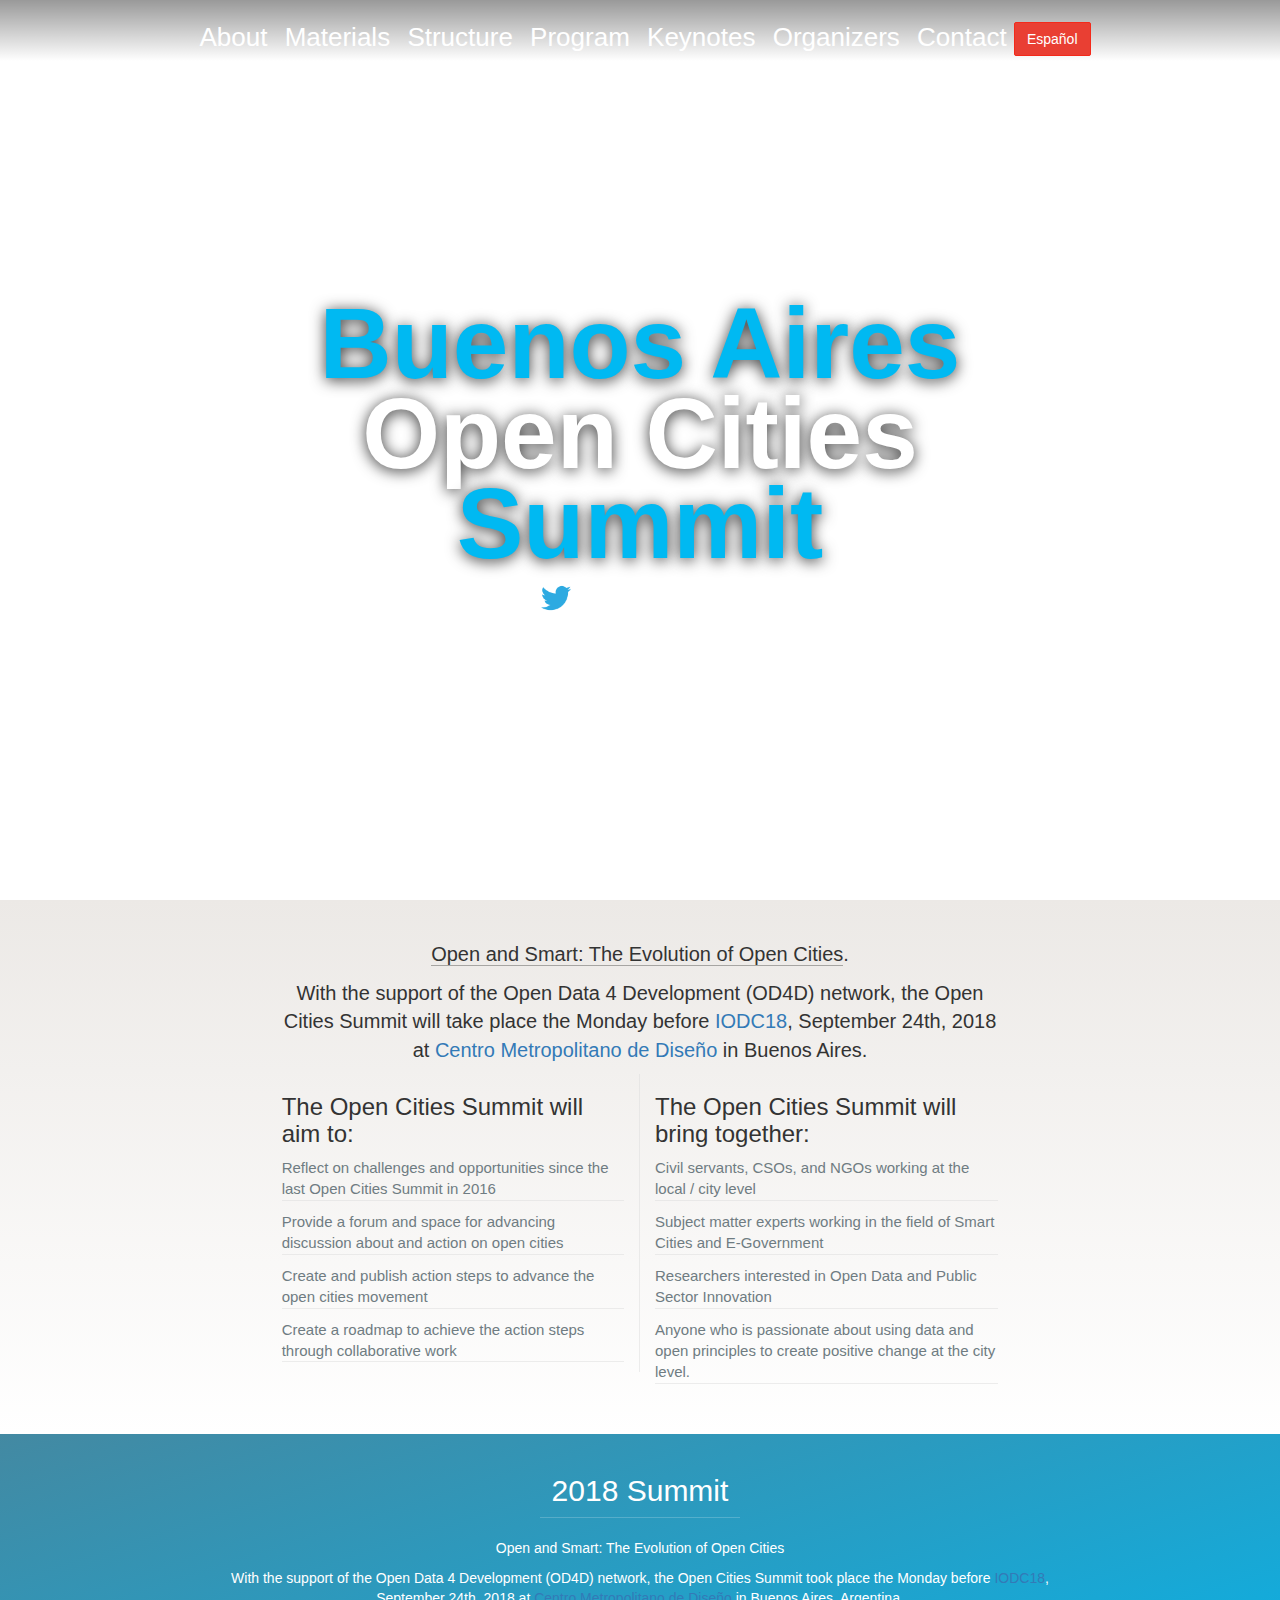
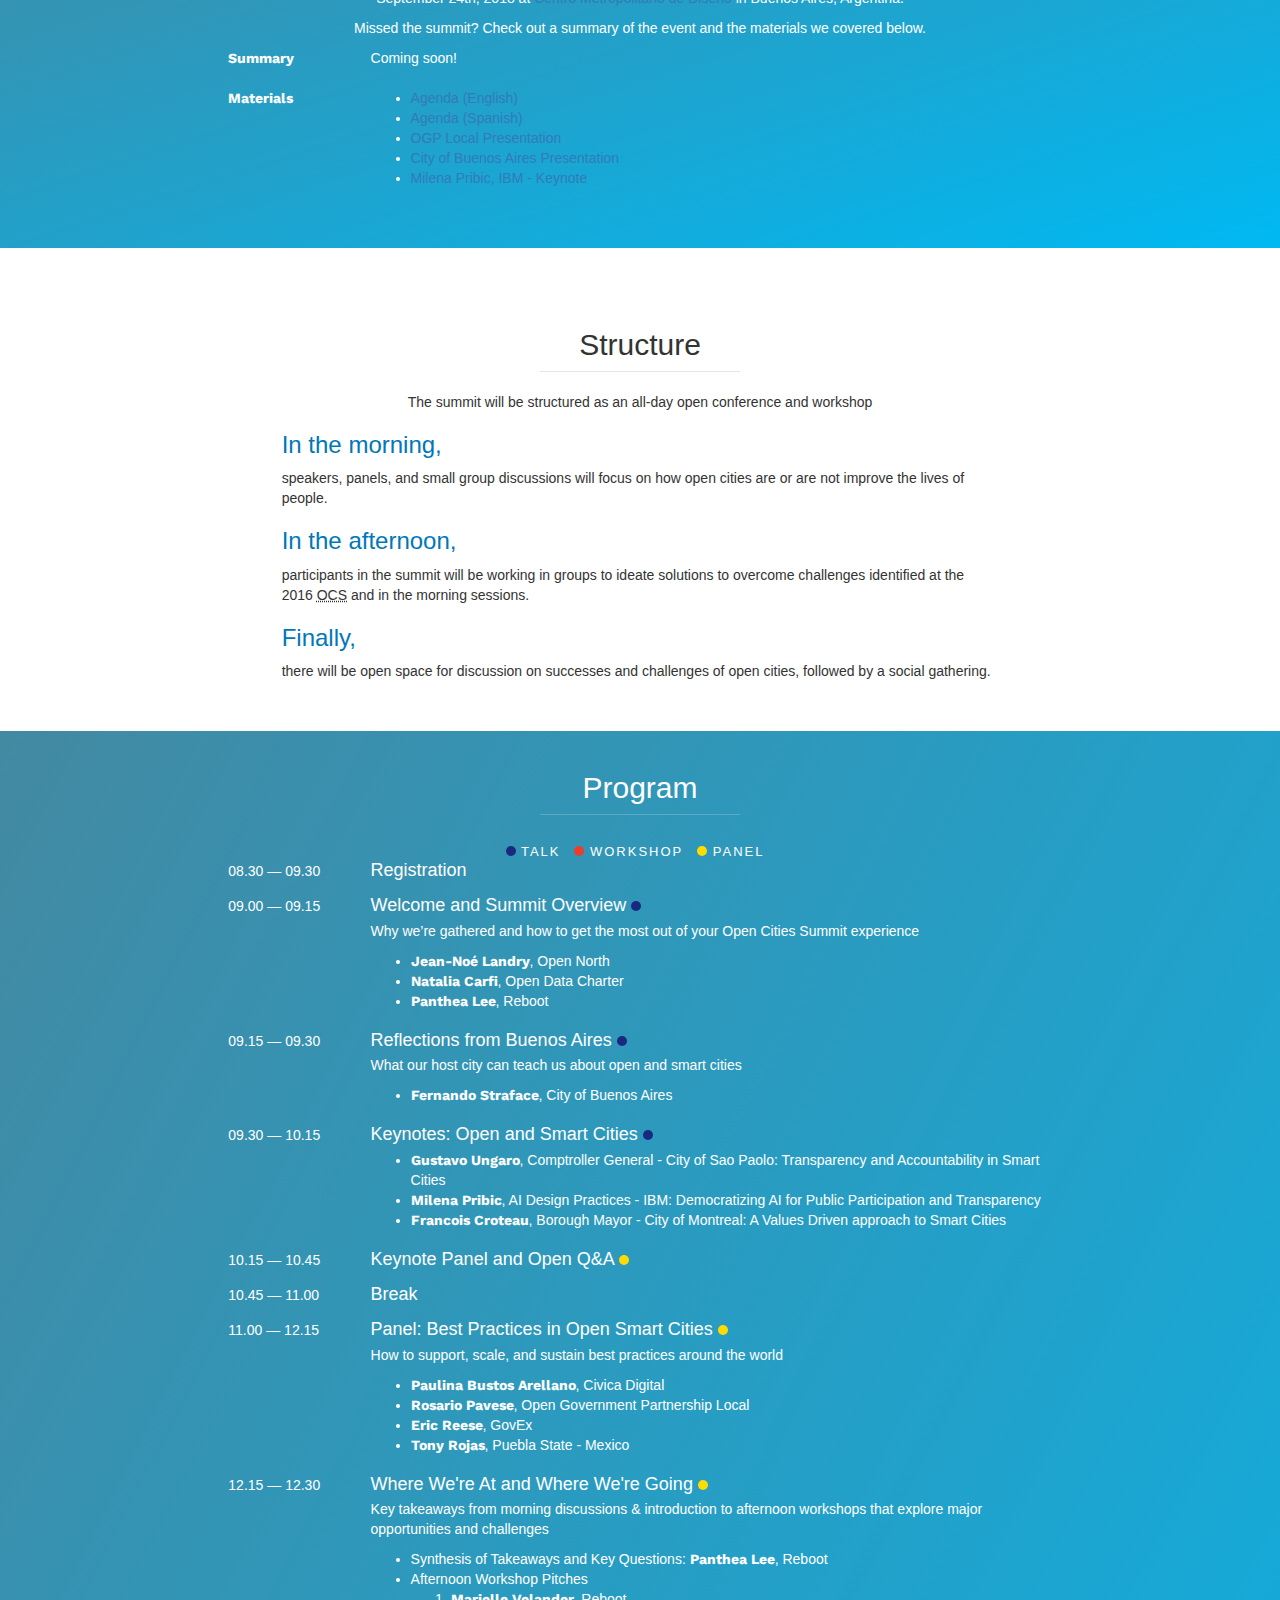
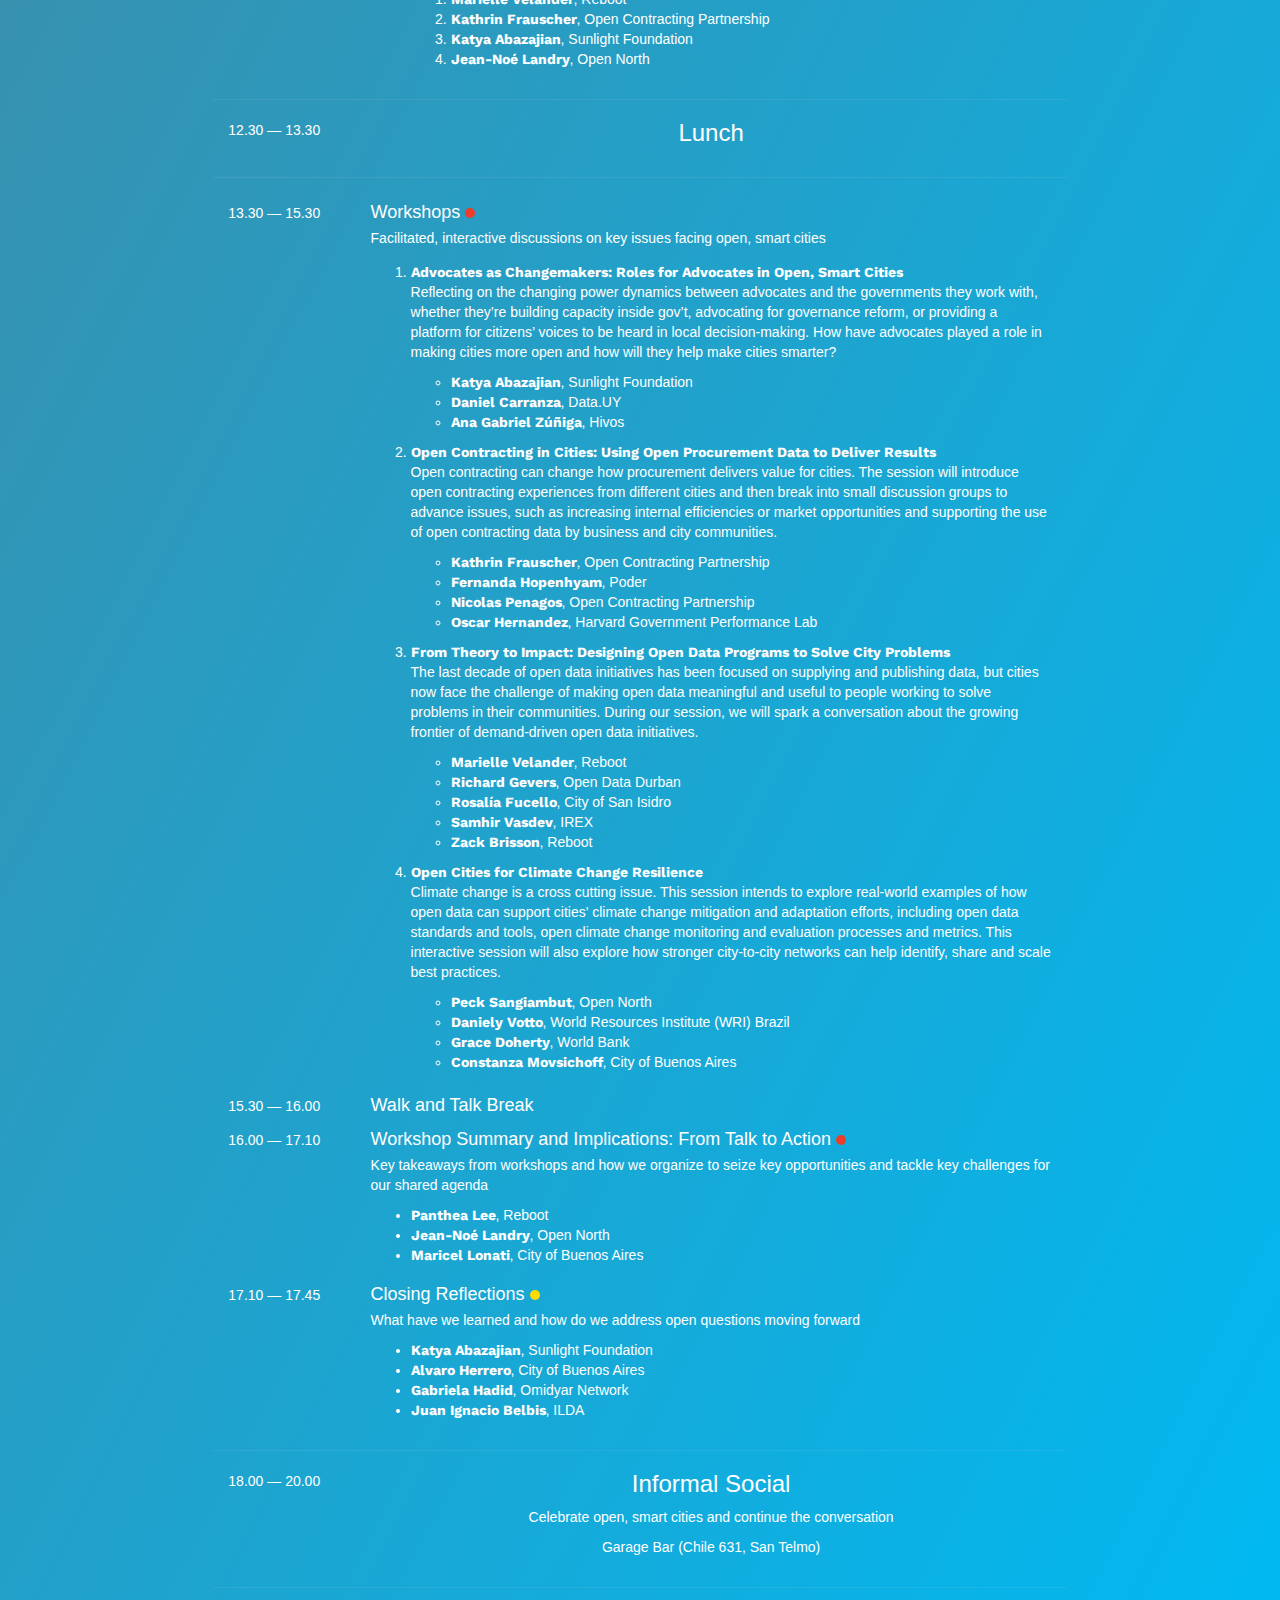
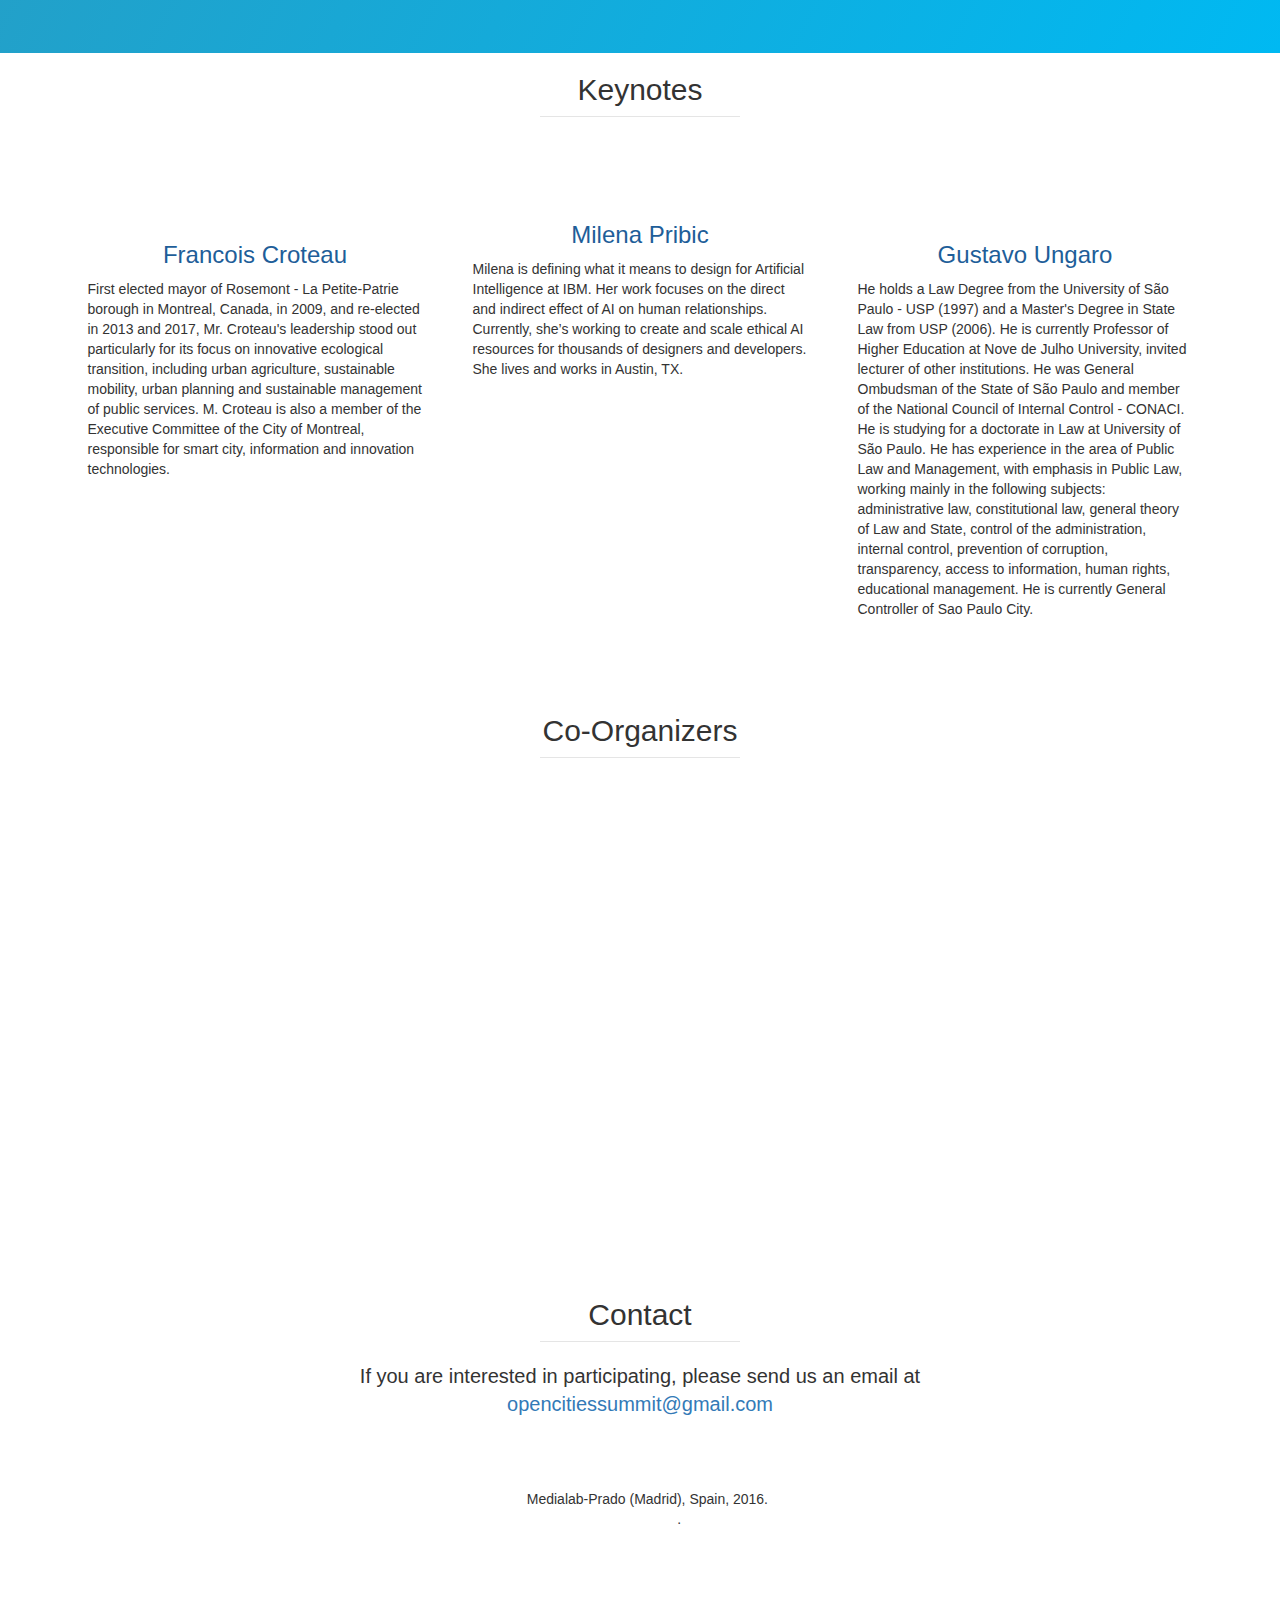
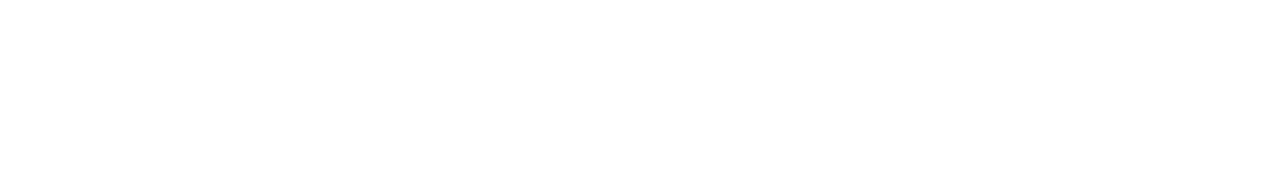
==== commit a1cc0194: "Update 2018.html" ====
--- a/2018.html
+++ b/2018.html
@@ -48,14 +48,8 @@
 -->           </div>
             <div class="headerLinks">
                 <a class="headerLinks--link page-scroll" href="#about">About</a>
-                <a class="headerLinks--link page-scroll" href="#2018">2018 Summit</a>
-<!--	    	<div class="dropdown">
-   			<button class="dropbtn">Past Summits</button>
-   		 	<div class="dropdown-content">
-   		   	<a href="http://opencitiessummit.org/2016">2016 Summit</a>
-   		 	</div>
-  	     	</div> 
--->	        <a class="headerLinks--link page-scroll" href="#structure">Structure</a>
+                <a class="headerLinks--link page-scroll" href="#materials">Materials</a>
+		<a class="headerLinks--link page-scroll" href="#structure">Structure</a>
 		<a class="headerLinks--link page-scroll" href="#programme">Program</a>
 		<a class="headerLinks--link page-scroll" href="#keynotes">Keynotes</a>
 		<a class="headerLinks--link page-scroll" href="#org">Organizers</a> 
@@ -135,25 +129,30 @@
                 </div>
             </section><!-- about -->
  
-          <section id="2018" class="m-b-4">
+          <section id="materials" class="m-b-4">
                 <div class="row">
 		<div class="schedule p-t-2 p-b-4">
                     <div class="col-md-8 col-center">
                         <h2 class="text-center">2018 Summit</h2>
                         <hr class="separator--inverse">
 			    <p class="text-center">Open and Smart: The Evolution of Open Cities</p>
-			    <p class="text-center">With the support of the Open Data 4 Development (OD4D) network, the Open Cities Summit will take place the Monday before <a href="https://www.opendatacon.org/" target="_blank">IODC18</a>, September 24th, 2018 at <a href="http://www.buenosaires.gob.ar/cmd" target="_blank">Centro Metropolitano de Dise&ntilde;o</a> in Buenos Aires. </p>
+			    <p class="text-center">With the support of the Open Data 4 Development (OD4D) network, the Open Cities Summit took place the Monday before <a href="https://www.opendatacon.org/" target="_blank">IODC18</a>, September 24th, 2018 at <a href="http://www.buenosaires.gob.ar/cmd" target="_blank">Centro Metropolitano de Dise&ntilde;o</a> in Buenos Aires, Argentina. </p>
 			    <p class="text-center">Missed the summit? Check out a summary of the event and the materials we covered below.</p>
 	       <div class="row timeSlot">
 		       <time class="text-left col-xs-12 col-md-2"><b>Summary</b></time>
                                 <div class="text-left col-xs-12 col-md-10">
-				 <p>Link</p>
+				 <p>Coming soon!</p>
 			        </div>
                </div>
 	      <div class="row timeSlot">
 		       <time class="text-left col-xs-12 col-md-2"><b>Materials</b></time>
                                 <div class="text-left col-xs-12 col-md-10">
-				 <p>Links</p>
+				 <ul>
+					 <li><a href="2018materials/Agenda_OpenCities_ENG_new workshop order.pdf" target="_blank">Agenda (English)</a></li>
+					 <li><a href="2018materials/Agenda_OpenCities_ESP_new workshop order.pdf" target="_blank">Agenda (Spanish)</a></li>
+					 <li><a href="2018materials/Pavese_PPT OPEN CITIES.pdf" target="_blank">OGP Local Presentation</a></li>
+					 <li><a href="2018materials/Presentacion Open Cities Summit-Fernando Straface.pdf" target="_blank">City of Buenos Aires Presentation</a></li>
+					 <li><a href="2018materials/Pribic_Ethical-AI-V2.pdf" target="_blank">Milena Pribic, IBM - Keynote</a></li>
 			        </div>
                </div>
 <!--		<div class="row">
--- a/css/style.min.css
+++ b/css/style.min.css
@@ -779,7 +779,7 @@
 
 .headerLinks {
   display: inline-block;
-  font-size: 1.4rem;
+  font-size: 2rem;
 }
 
 .headerLinks--link {
@@ -796,56 +796,64 @@
 
 /* The dropdown container */
 .dropdown {
-  overflow: hidden;
+  float: left;
+  overflow: visible;
+  display: inline-block;
 }
 
 /* Dropdown button */
 .dropdown .dropbtn {
-  font-size: 1.4rem; 
+  display: inline-block;
+  margin: 0;
+  padding-top: 0.5rem;
+  font-size: 2rem;
+  text-align: center;
   border: none;
   outline: none;
   color: white;
-  padding: 14px 16px;
   background-color: inherit;
   font-family: inherit; /* Important for vertical align on mobile phones */
-  margin: 0; /* Important for vertical align on mobile phones */
-}
-
-/* Add a red background color to navbar links on hover */
+}
+
+/* Add opacity to navbar links on hover */
 .navbar a:hover, .dropdown:hover .dropbtn {
-  background-color: black;
+  opacity: 0.8;
+  color: rgb(255,255,255);
+  text-decoration: none;
 }
 
 /* Dropdown content (hidden by default) */
 .dropdown-content {
   display: none;
   position: absolute;
-  background-color: #f9f9f9;
-  min-width: 160px;
-  box-shadow: 0px 8px 16px 0px rgba(0,0,0,0.2);
+  background-color: inherit;
   z-index: 1;
 }
 
 /* Links inside the dropdown */
 .dropdown-content a {
-  font-size: 1.4rem;
+  font-size: 2rem;
   float: none;
-  color: black;
-  padding: 12px 16px;
+  color: white;
+  padding-top: 0.5rem;
+  padding-bottom: 0.5rem;
   text-decoration: none;
   display: block;
   text-align: left;
 }
 
-/* Add a grey background color to dropdown links on hover */
-.dropdown-content a:hover {
-  background-color: #ddd;
-}
-
 /* Show the dropdown menu on hover */
 .dropdown:hover .dropdown-content {
   display: block;
 }
+
+/* Add opacity to dropdown links on hover */
+.dropdown-content a:hover {
+  opacity: 0.8;
+  color: rgb(255,255,255);
+  text-decoration: none;
+}
+
 
 /*
 * Sections
@@ -857,7 +865,7 @@
   align-items: center;
   justify-content: center;
   text-align: center;
-  background: url(/img/anc-sander-crombach-595415-unsplash.jpg) no-repeat bottom center scroll;
+  background: url(/img/robert-bock-88168-unsplash.jpg) no-repeat bottom center scroll;
   background-position: bottom;
   background-size: cover;
   color: rgb(255,255,255);
